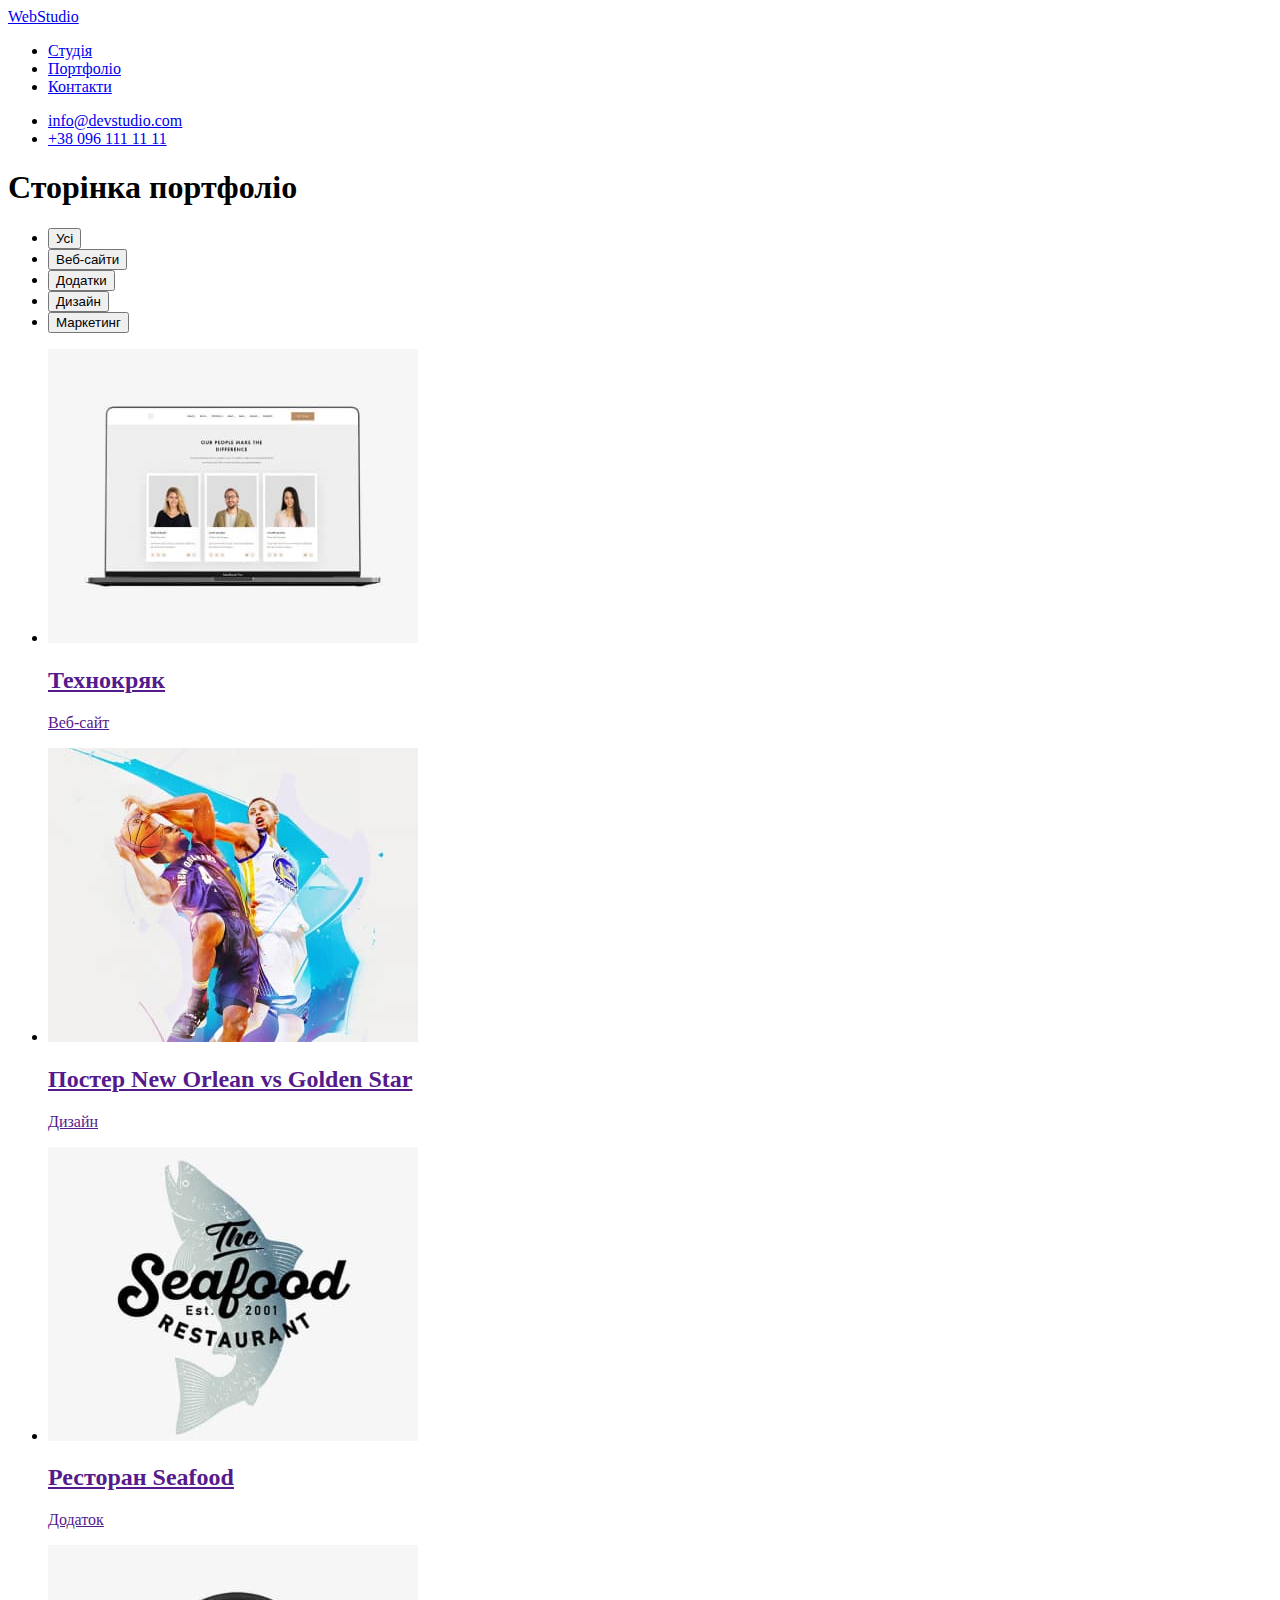
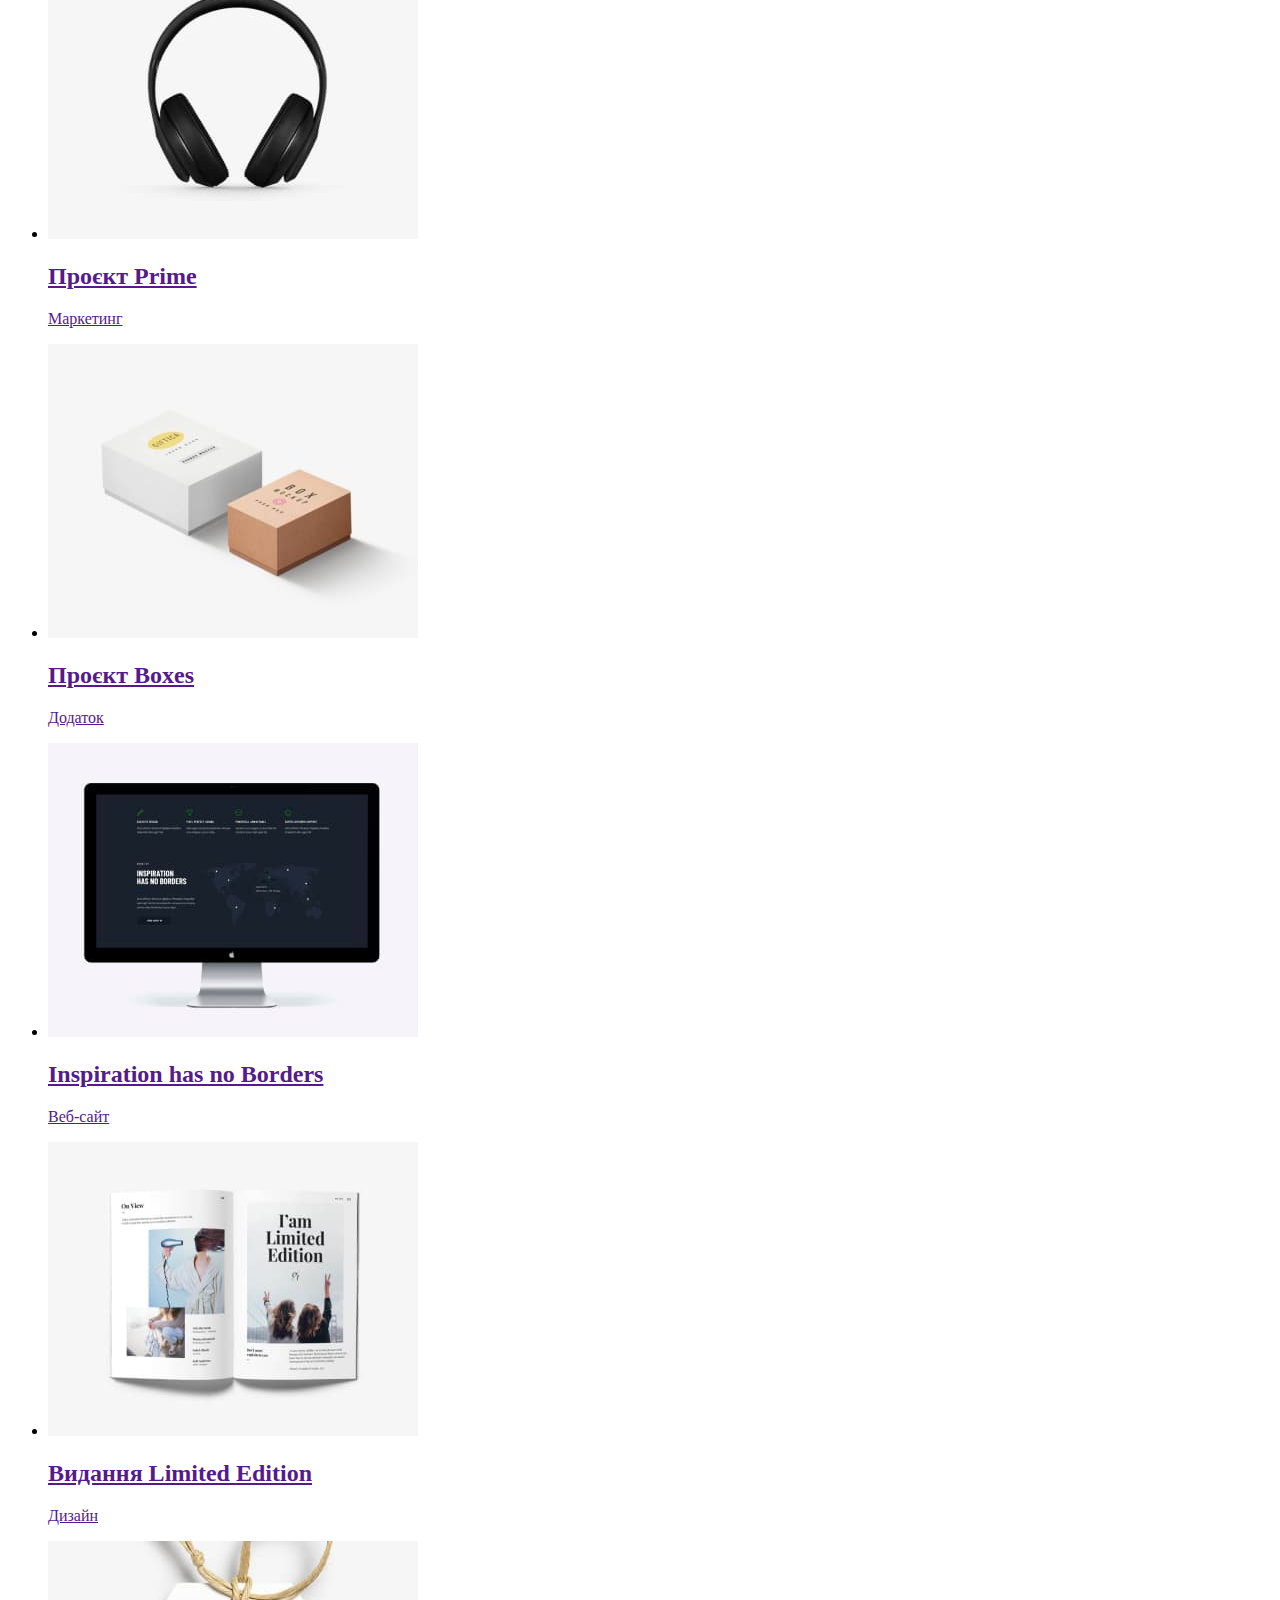
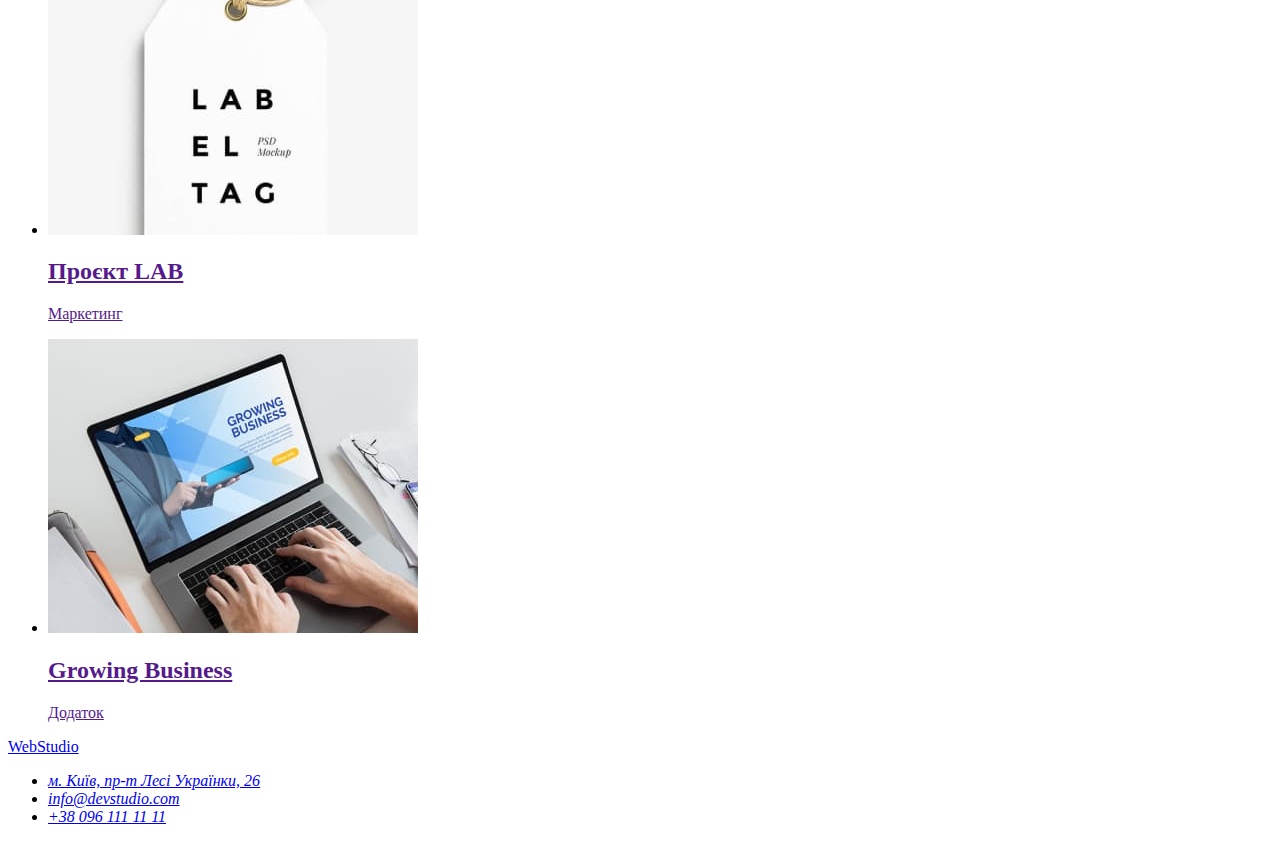
==== portfolio.html @ 914b1bed "Завершує розмітку portfolio.html, але без прив'язки" ====
<!DOCTYPE html>
<html lang="uk">
  <head>
    <meta charset="UTF-8" />
    <meta http-equiv="X-UA-Compatible" content="IE=edge" />
    <meta name="viewport" content="width=device-width, initial-scale=1.0" />
    <title>Портфоліо</title>
  </head>
  <body>
    <!-- Шапка сайта -->
    <header>
      <!-- Навігація -->
      <nav>
        <a lang="en" href="./index.html">WebStudio</a>
        <ul>
          <li><a href="./index.html">Студія</a></li>
          <li><a href="#">Портфоліо</a></li>
          <li><a href="#">Контакти</a></li>
        </ul>
      </nav>
      <!-- Лінки контактів -->
      <ul>
        <li><a href="mailto:info@devstudio.com">info@devstudio.com</a></li>
        <li><a href="tel:+380961111111">+38 096 111 11 11</a></li>
      </ul>
    </header>
    <main>
      <section>
        <!-- Скрити заголовок -->
        <h1>Сторінка портфоліо</h1>
        <!-- Кнопки-фільтри -->
        <ul>
          <li><button type="button">Усі</button></li>
          <li><button type="button">Веб-сайти</button></li>
          <li><button type="button">Додатки</button></li>
          <li><button type="button">Дизайн</button></li>
          <li><button type="button">Маркетинг</button></li>
        </ul>
        <!-- Ассортимент з фильтрів -->
        <ul>
          <li>
            <a href="">
              <img
                src="./images/techkryak.jpg"
                alt="картинка з макетом вебсайту"
                width="370"
              />
              <h2>Технокряк</h2>
              <p>Веб-сайт</p>
            </a>
          </li>
          <li>
            <a href="">
              <img
                src="./images/poster.jpg"
                alt="постер з баскетболістами"
                width="370"
              />
              <h2>Постер New Orlean vs Golden Star</h2>
              <p>Дизайн</p>
            </a>
          </li>
          <li>
            <a href="">
              <img
                src="./images/logo-of-restoran.jpg"
                alt="логотип ресторану"
                width="370"
              />
              <h2>Ресторан Seafood</h2>
              <p>Додаток</p>
            </a>
          </li>
          <li>
            <a href="">
              <img src="./images/headphones.jpg" alt="навушники" width="370" />
              <h2>Проєкт Prime</h2>
              <p>Маркетинг</p>
            </a>
          </li>
          <li>
            <a href="">
              <img
                src="./images/boxes.jpg"
                alt="дві коробки. одна біла, інша коричнева"
                width="370"
              />
              <h2>Проєкт Boxes</h2>
              <p>Додаток</p>
            </a>
          </li>
          <li>
            <a href="">
              <img
                src="./images/pc-maket.jpg"
                alt="макет вебсайту на комп'ютері"
                width="370"
              />
              <h2>Inspiration has no Borders</h2>
              <p>Веб-сайт</p>
            </a>
          </li>
          <li>
            <a href="">
              <img
                src="./images/limited-edition.jpg"
                alt="журнал з обмеженним теражем"
                width="370"
              />
              <h2>Видання Limited Edition</h2>
              <p>Дизайн</p>
            </a>
          </li>
          <li>
            <a href="">
              <img
                src="./images/label.jpg"
                alt="бірка з назвою проєкту"
                width="370"
              />
              <h2>Проєкт LAB</h2>
              <p>Маркетинг</p>
            </a>
          </li>
          <li>
            <a href="">
              <img
                src="./images/web-maket-on-the-laptop.jpg"
                alt="макет додатку в ноутбуці"
                width="370"
              />
              <h2>Growing Business</h2>
              <p>Додаток</p>
            </a>
          </li>
        </ul>
      </section>
    </main>
    <footer>
      <!-- Подвал -->
      <a lang="en" href="./index.html">WebStudio</a>
      <address>
        <ul>
          <li>
            <a
              href="https://goo.gl/maps/CPtrU1FHBa2aNyZL9"
              target="_blank"
              rel="noopener noreferrer nofollow"
              >м. Київ, пр-т Лесі Українки, 26</a
            >
          </li>
          <li>
            <a
              href="mailto:info@devstudio.com"
              target="_blank"
              rel="noopener noreferrer nofollow"
              >info@devstudio.com</a
            >
          </li>
          <li>
            <a
              href="tel:+380961111111"
              target="_blank"
              rel="noopener noreferrer nofollow"
              >+38 096 111 11 11</a
            >
          </li>
        </ul>
      </address>
    </footer>
  </body>
</html>
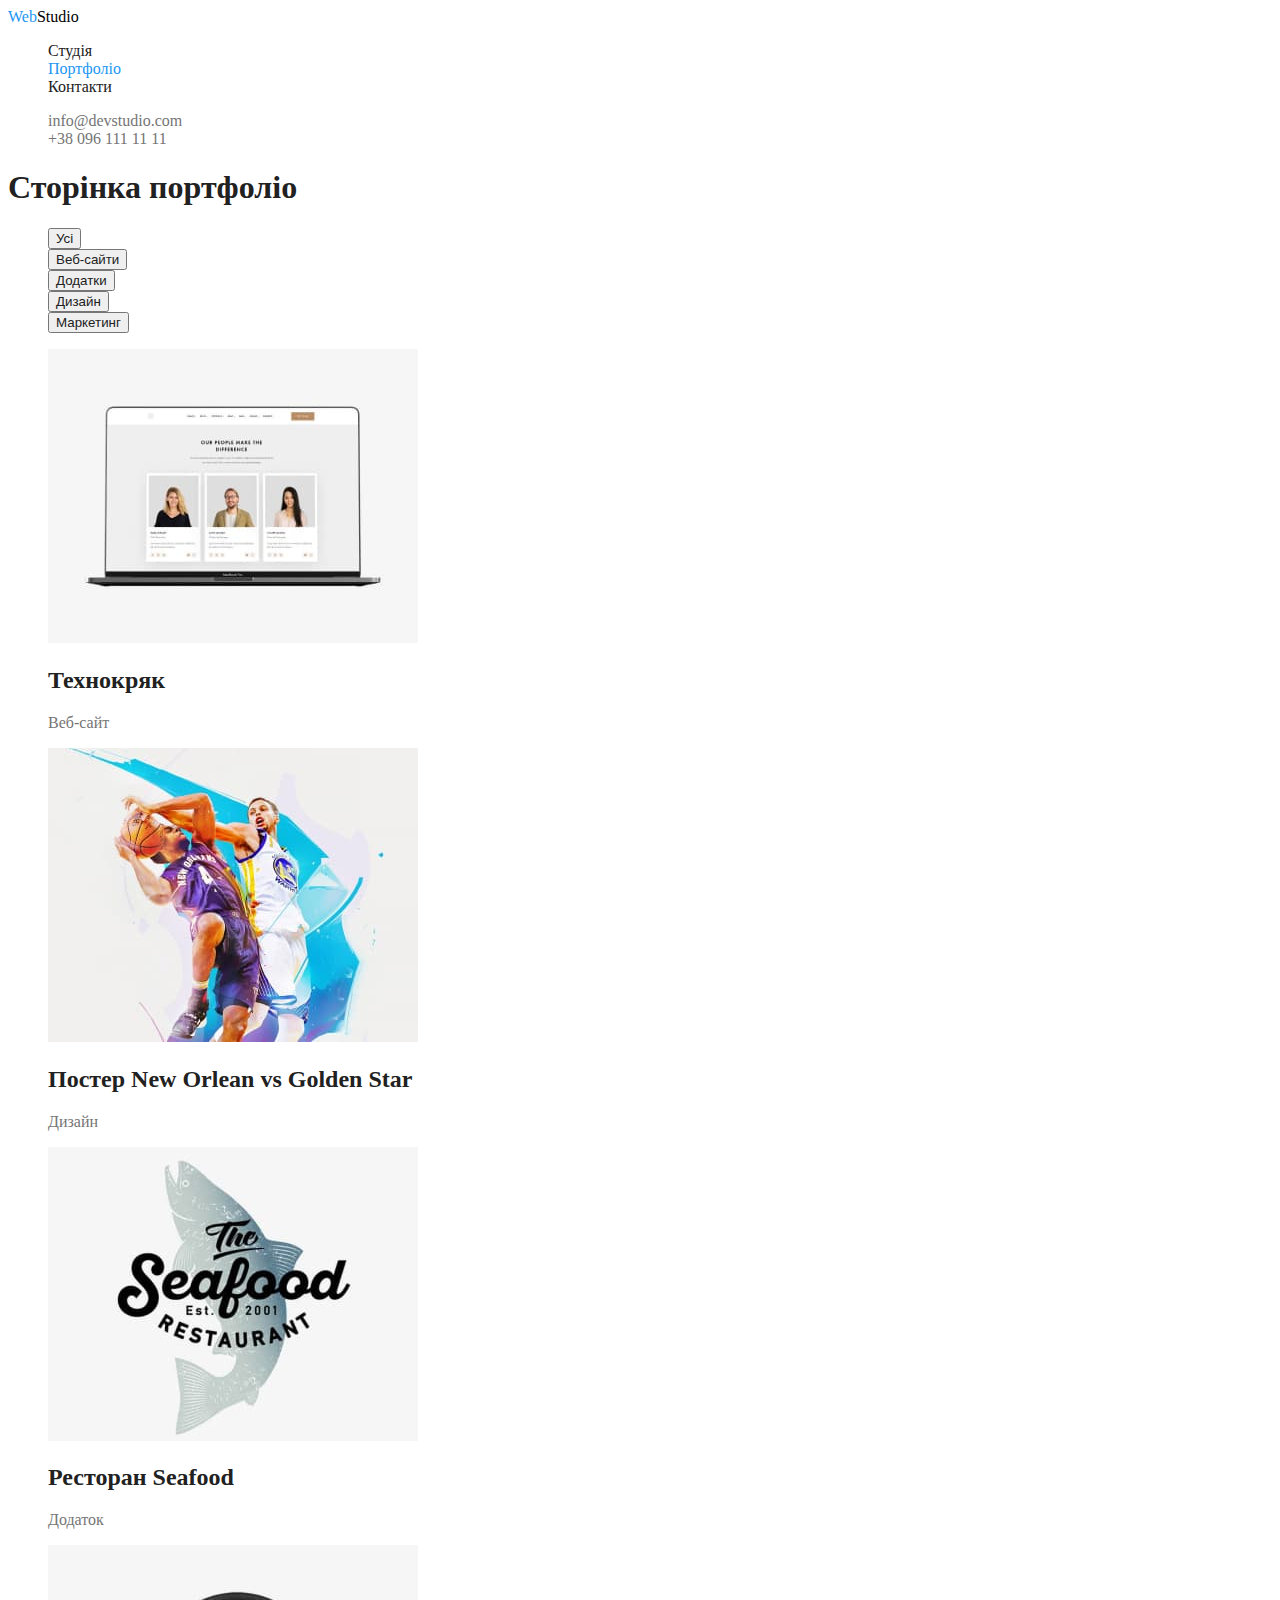
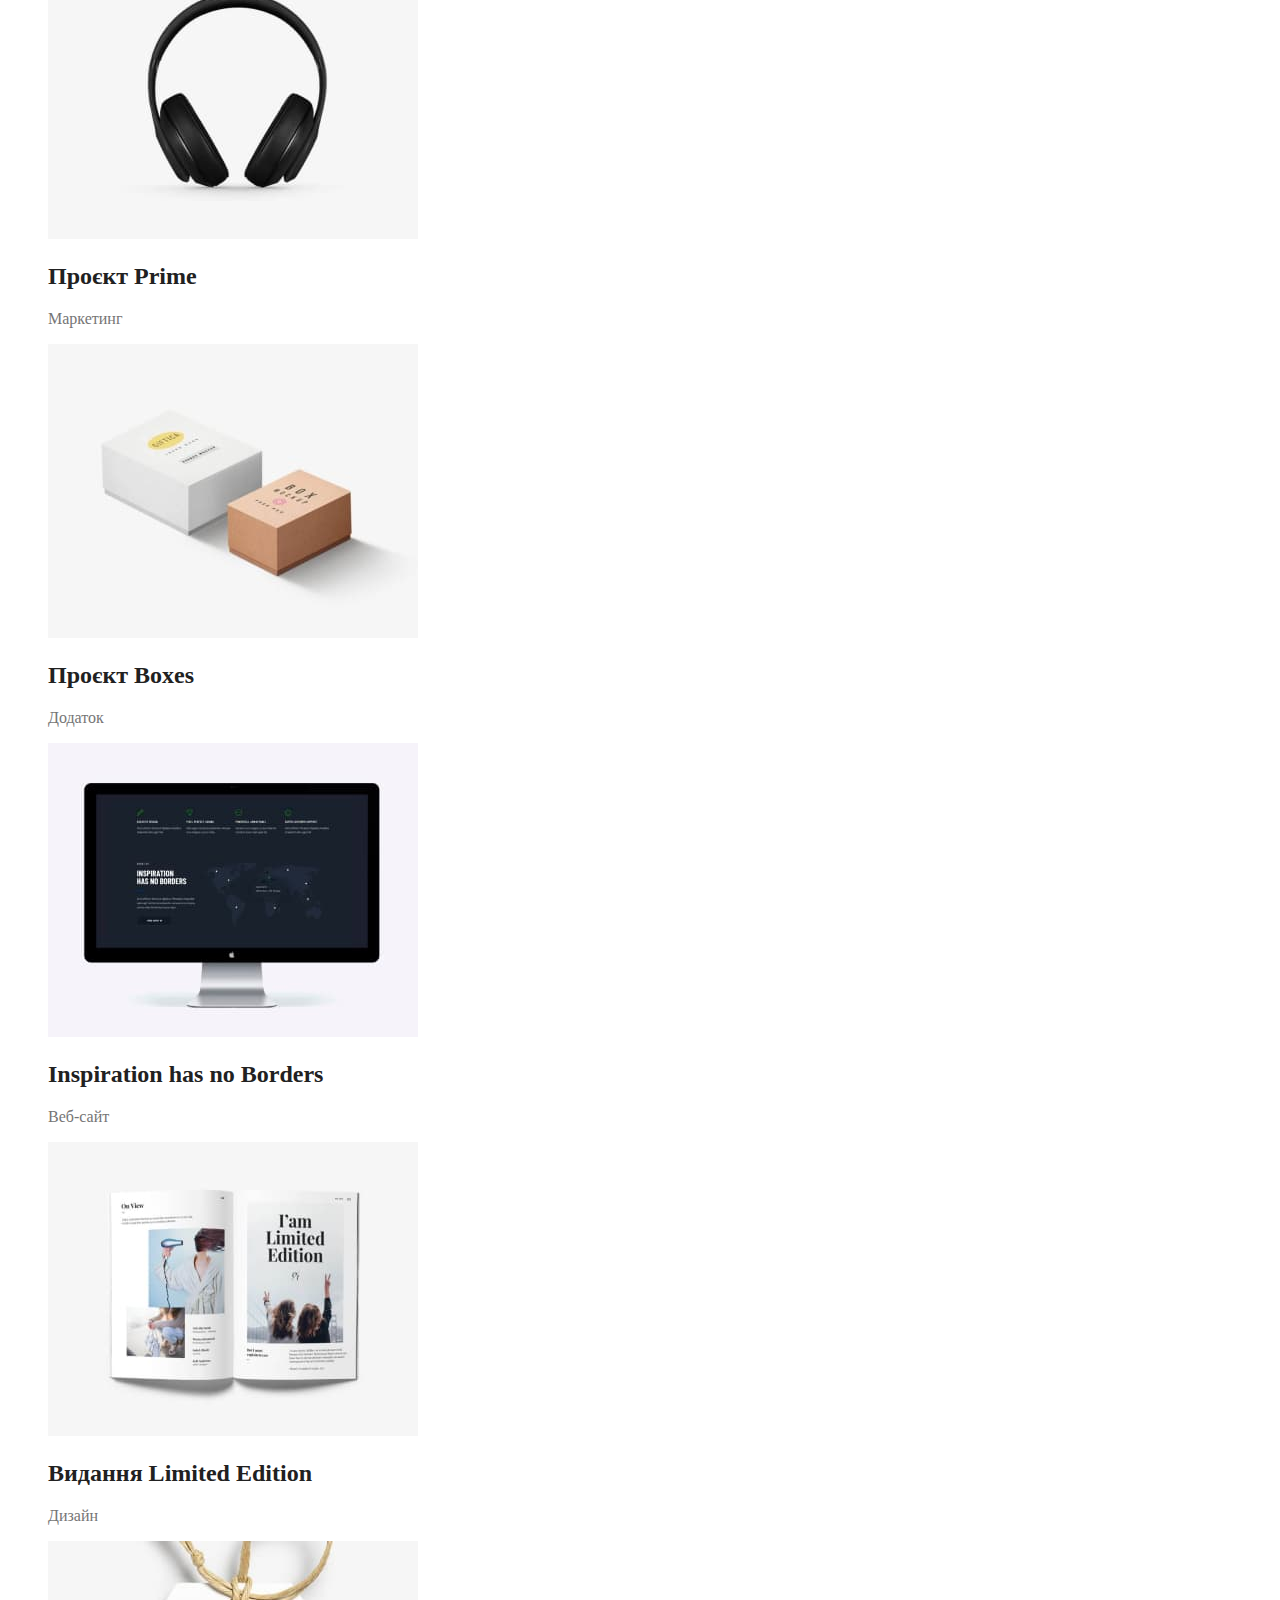
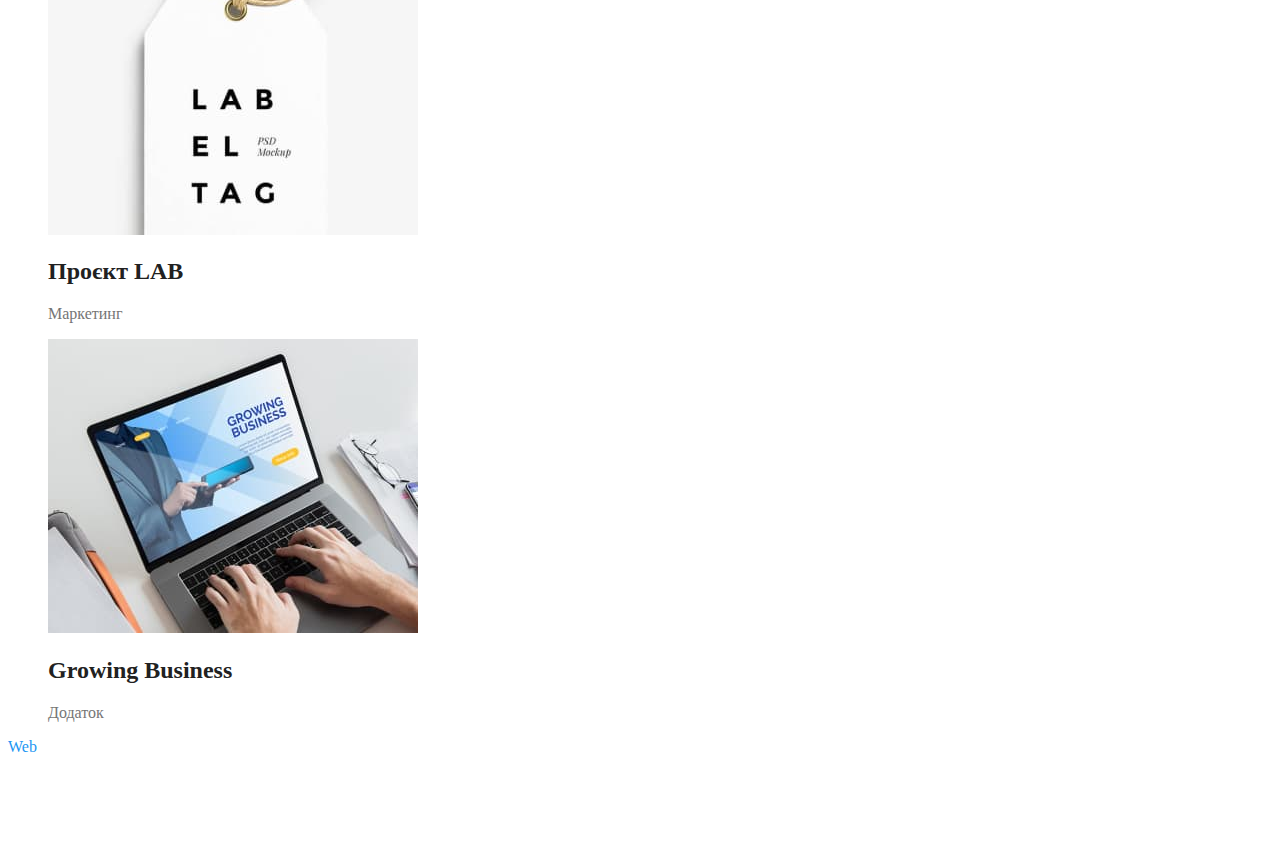
==== commit f6141a30: "Задає стилі для парфоліо" ====
--- a/portfolio.html
+++ b/portfolio.html
@@ -5,144 +5,165 @@
     <meta http-equiv="X-UA-Compatible" content="IE=edge" />
     <meta name="viewport" content="width=device-width, initial-scale=1.0" />
     <title>Портфоліо</title>
+    <link rel="stylesheet" href="./css/styles.css" />
   </head>
   <body>
     <!-- Шапка сайта -->
-    <header>
+    <header class="page-header">
       <!-- Навігація -->
       <nav>
-        <a lang="en" href="./index.html">WebStudio</a>
-        <ul>
-          <li><a href="./index.html">Студія</a></li>
-          <li><a href="#">Портфоліо</a></li>
-          <li><a href="#">Контакти</a></li>
+        <a lang="en" href="./index.html" class="logo link-hidden"
+          >Web<span class="logo-header">Studio</span></a
+        >
+        <ul class="site-nav list-hidden">
+          <li>
+            <a href="./index.html" class="link link-hidden">Студія</a>
+          </li>
+          <li>
+            <a href="./portfolio.html" class="link link-hidden current"
+              >Портфоліо</a
+            >
+          </li>
+          <li><a href="#" class="link link-hidden">Контакти</a></li>
         </ul>
       </nav>
       <!-- Лінки контактів -->
-      <ul>
-        <li><a href="mailto:info@devstudio.com">info@devstudio.com</a></li>
-        <li><a href="tel:+380961111111">+38 096 111 11 11</a></li>
+      <ul class="links-contact list-hidden">
+        <li>
+          <a href="mailto:info@devstudio.com" class="contact link-hidden"
+            >info@devstudio.com</a
+          >
+        </li>
+        <li>
+          <a href="tel:+380961111111" class="contact link-hidden"
+            >+38 096 111 11 11</a
+          >
+        </li>
       </ul>
     </header>
     <main>
       <section>
         <!-- Скрити заголовок -->
-        <h1>Сторінка портфоліо</h1>
+        <h1 class="subtitle subject-hidden">Сторінка портфоліо</h1>
         <!-- Кнопки-фільтри -->
-        <ul>
-          <li><button type="button">Усі</button></li>
-          <li><button type="button">Веб-сайти</button></li>
-          <li><button type="button">Додатки</button></li>
-          <li><button type="button">Дизайн</button></li>
-          <li><button type="button">Маркетинг</button></li>
+        <ul class="list-hidden">
+          <li><button type="button" class="button">Усі</button></li>
+          <li><button type="button" class="button">Веб-сайти</button></li>
+          <li><button type="button" class="button">Додатки</button></li>
+          <li><button type="button" class="button">Дизайн</button></li>
+          <li><button type="button" class="button">Маркетинг</button></li>
         </ul>
         <!-- Ассортимент з фильтрів -->
-        <ul>
+        <ul class="list-hidden filter">
           <li>
-            <a href="">
+            <a href="" class="link-hidden">
               <img
                 src="./images/techkryak.jpg"
                 alt="картинка з макетом вебсайту"
                 width="370"
               />
-              <h2>Технокряк</h2>
-              <p>Веб-сайт</p>
+              <h2 class="caption">Технокряк</h2>
+              <p class="list-text">Веб-сайт</p>
             </a>
           </li>
           <li>
-            <a href="">
+            <a href="" class="link-hidden">
               <img
                 src="./images/poster.jpg"
                 alt="постер з баскетболістами"
                 width="370"
               />
-              <h2>Постер New Orlean vs Golden Star</h2>
-              <p>Дизайн</p>
+              <h2 class="caption">Постер New Orlean vs Golden Star</h2>
+              <p class="list-text">Дизайн</p>
             </a>
           </li>
           <li>
-            <a href="">
+            <a href="" class="link-hidden">
               <img
                 src="./images/logo-of-restoran.jpg"
                 alt="логотип ресторану"
                 width="370"
               />
-              <h2>Ресторан Seafood</h2>
-              <p>Додаток</p>
+              <h2 class="caption">Ресторан Seafood</h2>
+              <p class="list-text">Додаток</p>
             </a>
           </li>
           <li>
-            <a href="">
+            <a href="" class="link-hidden">
               <img src="./images/headphones.jpg" alt="навушники" width="370" />
-              <h2>Проєкт Prime</h2>
-              <p>Маркетинг</p>
+              <h2 class="caption">Проєкт Prime</h2>
+              <p class="list-text">Маркетинг</p>
             </a>
           </li>
           <li>
-            <a href="">
+            <a href="" class="link-hidden">
               <img
                 src="./images/boxes.jpg"
                 alt="дві коробки. одна біла, інша коричнева"
                 width="370"
               />
-              <h2>Проєкт Boxes</h2>
-              <p>Додаток</p>
+              <h2 class="caption">Проєкт Boxes</h2>
+              <p class="list-text">Додаток</p>
             </a>
           </li>
           <li>
-            <a href="">
+            <a href="" class="link-hidden">
               <img
                 src="./images/pc-maket.jpg"
                 alt="макет вебсайту на комп'ютері"
                 width="370"
               />
-              <h2>Inspiration has no Borders</h2>
-              <p>Веб-сайт</p>
+              <h2 class="caption">Inspiration has no Borders</h2>
+              <p class="list-text">Веб-сайт</p>
             </a>
           </li>
           <li>
-            <a href="">
+            <a href="" class="link-hidden">
               <img
                 src="./images/limited-edition.jpg"
                 alt="журнал з обмеженним теражем"
                 width="370"
               />
-              <h2>Видання Limited Edition</h2>
-              <p>Дизайн</p>
+              <h2 class="caption">Видання Limited Edition</h2>
+              <p class="list-text">Дизайн</p>
             </a>
           </li>
           <li>
-            <a href="">
+            <a href="" class="link-hidden">
               <img
                 src="./images/label.jpg"
                 alt="бірка з назвою проєкту"
                 width="370"
               />
-              <h2>Проєкт LAB</h2>
-              <p>Маркетинг</p>
+              <h2 class="caption">Проєкт LAB</h2>
+              <p class="list-text">Маркетинг</p>
             </a>
           </li>
           <li>
-            <a href="">
+            <a href="" class="link-hidden">
               <img
                 src="./images/web-maket-on-the-laptop.jpg"
                 alt="макет додатку в ноутбуці"
                 width="370"
               />
-              <h2>Growing Business</h2>
-              <p>Додаток</p>
+              <h2 class="caption">Growing Business</h2>
+              <p class="list-text">Додаток</p>
             </a>
           </li>
         </ul>
       </section>
     </main>
     <footer>
-      <!-- Подвал -->
-      <a lang="en" href="./index.html">WebStudio</a>
-      <address>
-        <ul>
+      <!-- Подвал, лого -->
+      <a lang="en" href="./index.html" class="logo"
+        >Web<span class="logo-footer">Studio</span></a
+      >
+      <!-- Адреса -->
+      <address class="address">
+        <ul class="address-links list-hidden">
           <li>
             <a
+              class="link-hidden address-place"
               href="https://goo.gl/maps/CPtrU1FHBa2aNyZL9"
               target="_blank"
               rel="noopener noreferrer nofollow"
@@ -151,6 +172,7 @@
           </li>
           <li>
             <a
+              class="contact link-hidden"
               href="mailto:info@devstudio.com"
               target="_blank"
               rel="noopener noreferrer nofollow"
@@ -159,6 +181,7 @@
           </li>
           <li>
             <a
+              class="contact link-hidden"
               href="tel:+380961111111"
               target="_blank"
               rel="noopener noreferrer nofollow"
--- a/css/styles.css
+++ b/css/styles.css
@@ -0,0 +1,158 @@
+/* font */
+
+/* основний колір тексту - це не заголовки!!! #757575 */
+
+/* колір другорядного тексту #212121 */
+
+/* акцент колір #2196F3 */
+
+/* кнопка СИНІЙ ГЕРОЙ #2196F3 та кнопка фільтр портфоліо(сірий) #F5F4FA*/
+
+/*чорний текст для лого STUDIO в хедері #000000 */
+
+/* білий текст #FFFFFF*/
+
+:root {
+  --primary-text-color: #757575;
+  --title-text-color: #212121;
+  --accent-color: #2196f3;
+  --primary-bgr-color: #ffffff;
+  --primary-button-bgr-color: #f5f4fa;
+}
+
+body {
+  color: var(--primary-text-color);
+  background-color: var(--primary-bgr-color);
+}
+
+/* видаляє крапки */
+.list-hidden {
+  list-style: none;
+}
+/* видаляє підкреслення під силками */
+.link-hidden {
+  text-decoration-line: none;
+}
+
+.subject-hidden {
+  /* НЕЗАКІНЧЕНО треба прибрати заголовок */
+}
+
+/* FON */
+
+/* основний колір фону (білий) #ffffff*/
+
+/* другорядний колір фону (СІРИЙ) #F5F4FA*/
+
+/* Герой частина та футер фон (асфальт) #2F303A */
+
+/* LOGO */
+
+.logo {
+  color: var(--accent-color);
+  text-decoration-line: none;
+}
+
+.logo-header {
+  color: #000000;
+}
+
+.logo-footer {
+  color: #ffffff;
+}
+
+/* SITE NAV */
+
+.site-nav .link {
+  color: var(--title-text-color);
+}
+
+.site-nav .link:hover,
+.site-nav .link:focus {
+  color: var(--accent-color);
+}
+
+.site-nav .link.current {
+  color: var(--accent-color);
+}
+
+.contact {
+  color: var(--primary-text-color);
+}
+
+.contact:hover,
+.contact:focus {
+  color: var(--accent-color);
+}
+
+/* Hero */
+
+.title {
+  color: #ffffff;
+  text-transform: uppercase;
+}
+
+.title-button {
+  color: #ffffff;
+  background-color: var(--accent-color);
+}
+
+/* Section-заголовки: "Наші особливості, Чим ми займаємось, Наша команда*/
+
+.subtitle {
+  color: var(--title-text-color);
+}
+
+/* Подзаголовки 2 и 4 секції */
+
+.list-hidden .caption {
+  color: var(--title-text-color);
+}
+
+.worker-list .caption {
+  color: var(--title-text-color);
+}
+
+/* Section продублювати класи заголовків с указанием предка, щоб задавати величину шрифта і тд, як я зробив нижче в футері*/
+
+/* footer */
+
+.address-links .address-place {
+  color: #ffffff;
+}
+
+.address-place:hover,
+.address-place:focus {
+  color: var(--accent-color);
+}
+
+.address-links .contact {
+  color: rgba(255, 255, 255, 0.6);
+}
+
+.contact:hover,
+.contact:focus {
+  color: var(--accent-color);
+}
+
+/* Button для порфолио, нужно подключить силкі?*/
+
+.button {
+  color: var(--title-text-color);
+  background-repeat: var(--primary-button-bgr-color);
+}
+
+.button:hover,
+.button:focus {
+  color: var(--primary-bgr-color);
+  background-color: var(--accent-color);
+}
+
+/* section portfolio */
+/* задати значення ширини висоти залоговку в партофлио */
+.filter .caption {
+}
+/* абзац портфоліо */
+.list-text {
+  color: var(--primary-text-color);
+}
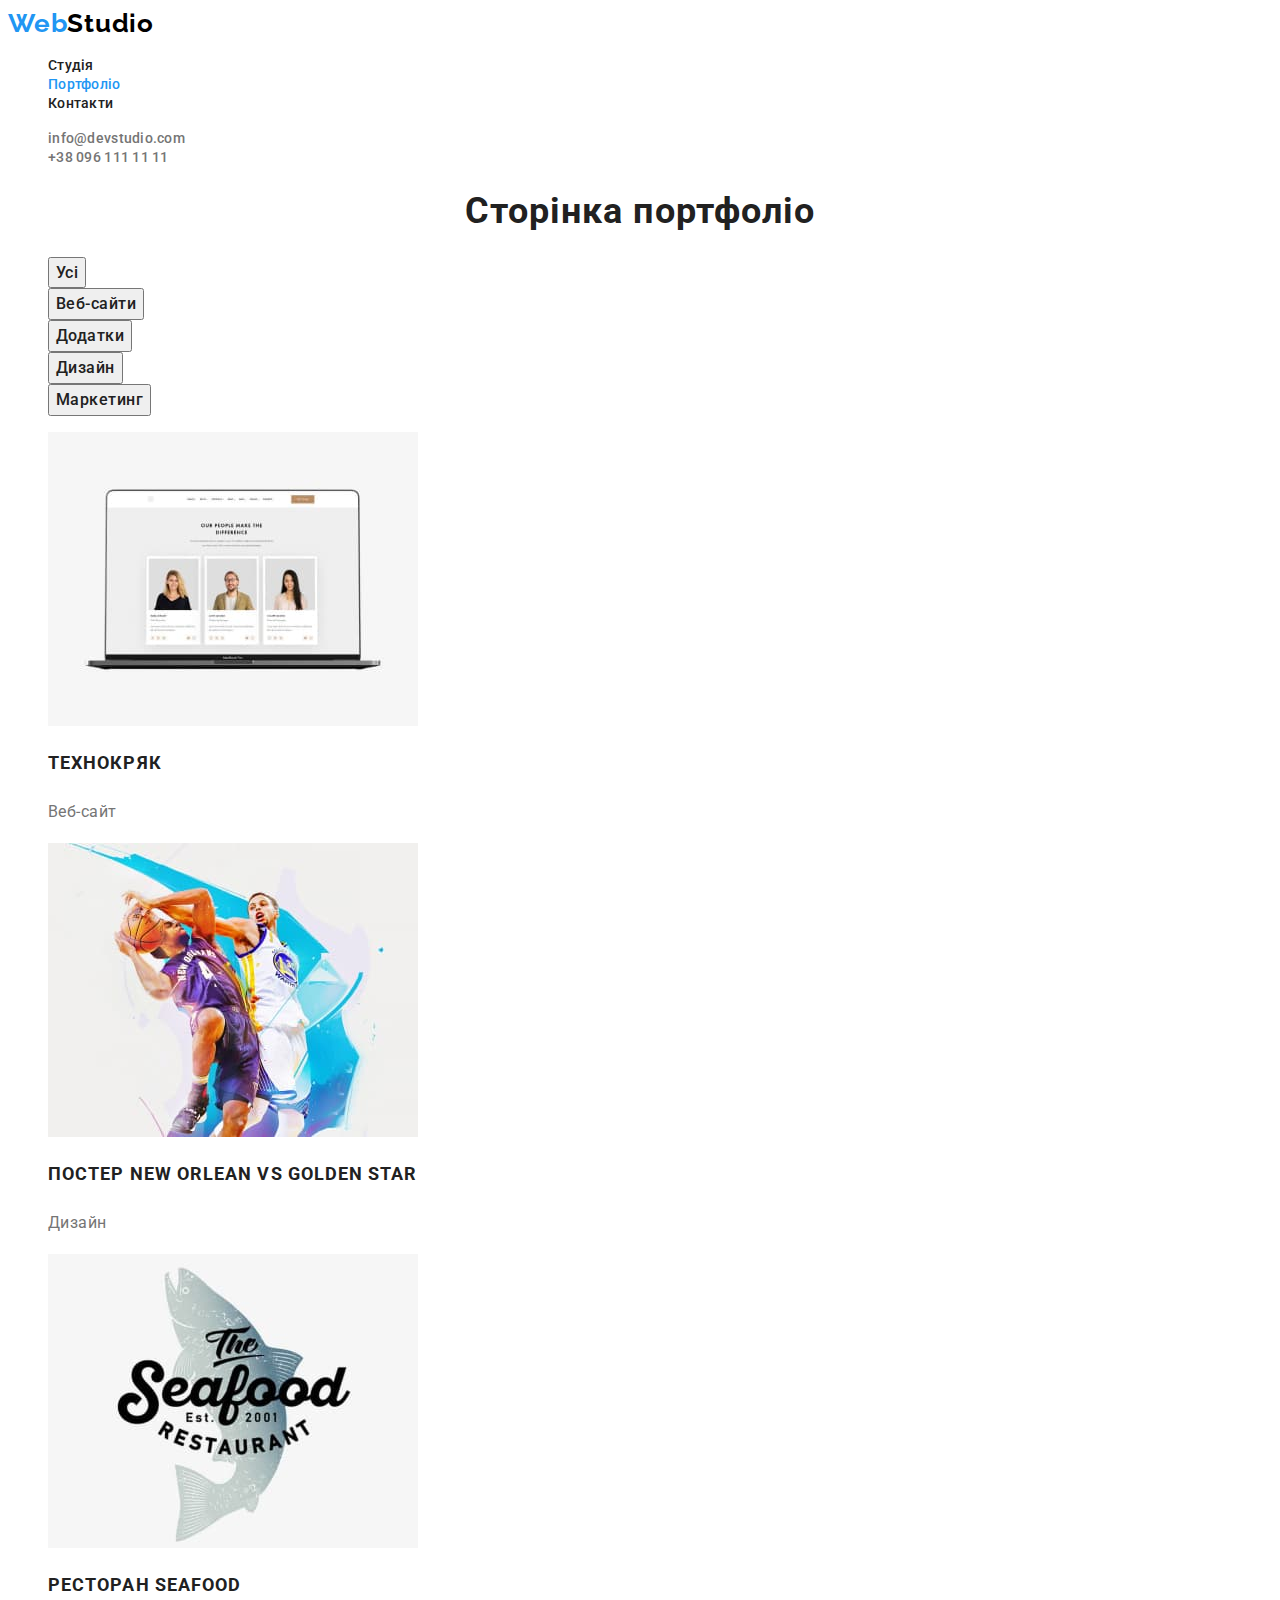
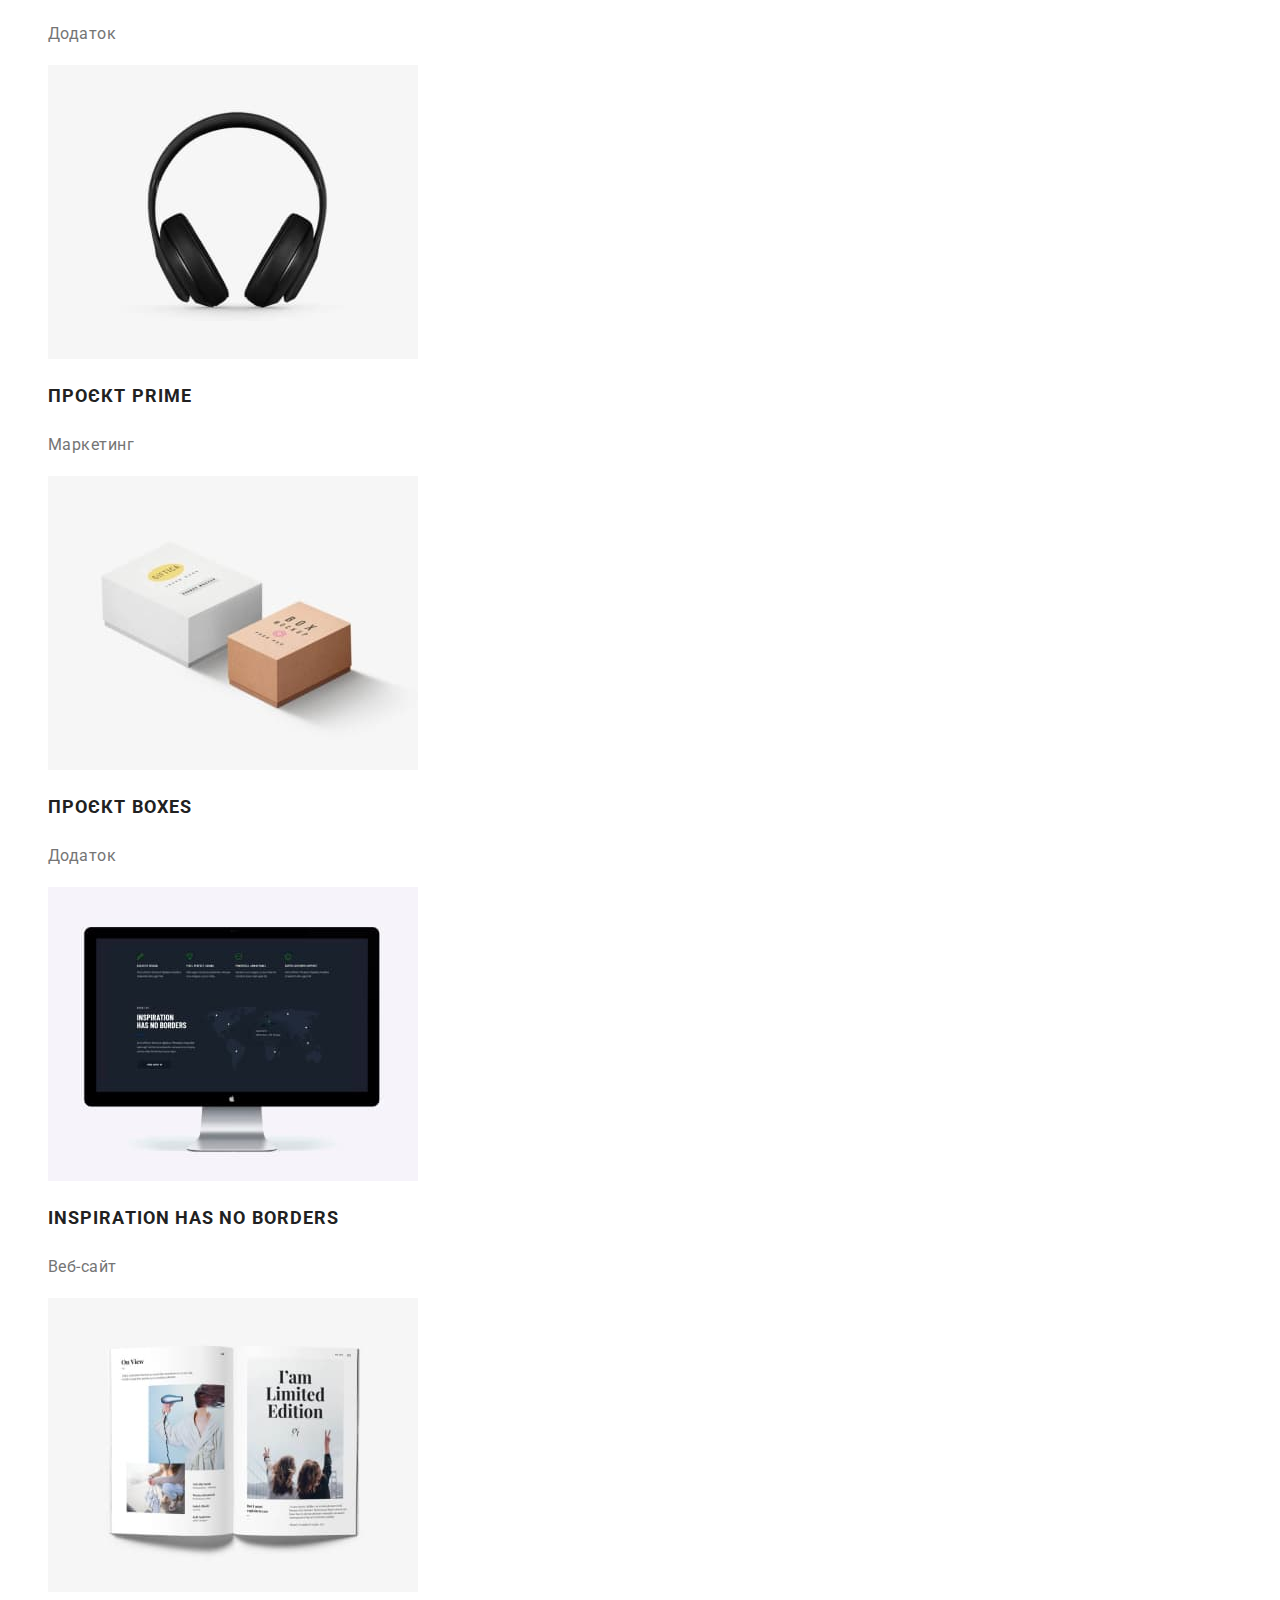
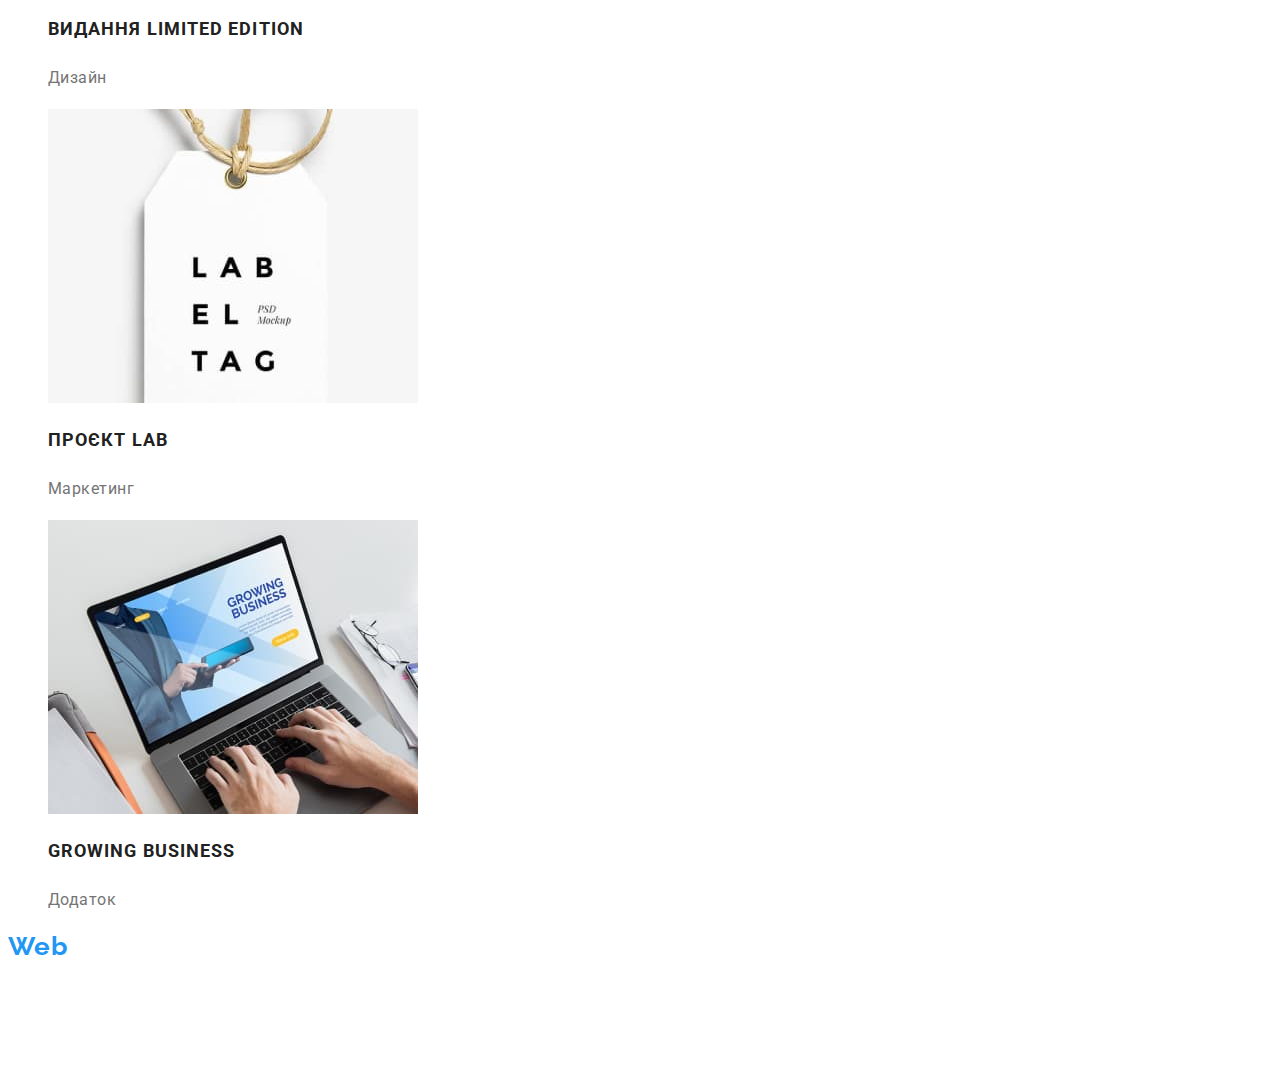
==== commit d178dbb7: "Редагує шрифти на двох сторінках" ====
--- a/portfolio.html
+++ b/portfolio.html
@@ -5,6 +5,10 @@
     <meta http-equiv="X-UA-Compatible" content="IE=edge" />
     <meta name="viewport" content="width=device-width, initial-scale=1.0" />
     <title>Портфоліо</title>
+    <link
+      href="https://fonts.googleapis.com/css2?family=Raleway:wght@700&family=Roboto:wght@400;500;700;900&display=swap"
+      rel="stylesheet"
+    />
     <link rel="stylesheet" href="./css/styles.css" />
   </head>
   <body>
--- a/css/styles.css
+++ b/css/styles.css
@@ -23,6 +23,8 @@
 body {
   color: var(--primary-text-color);
   background-color: var(--primary-bgr-color);
+
+  font-family: Roboto, sans-serif;
 }
 
 /* видаляє крапки */
@@ -51,6 +53,11 @@
 .logo {
   color: var(--accent-color);
   text-decoration-line: none;
+  font-family: Raleway, sans-serif;
+  font-weight: 700;
+  font-size: 26px;
+  line-height: 1.2;
+  letter-spacing: 0.03em;
 }
 
 .logo-header {
@@ -65,6 +72,10 @@
 
 .site-nav .link {
   color: var(--title-text-color);
+  font-weight: 500;
+  font-size: 14px;
+  line-height: 1.14;
+  letter-spacing: 0.02em;
 }
 
 .site-nav .link:hover,
@@ -78,6 +89,11 @@
 
 .contact {
   color: var(--primary-text-color);
+
+  font-weight: 500;
+  font-size: 14px;
+  line-height: 1.14;
+  letter-spacing: 0.02em;
 }
 
 .contact:hover,
@@ -90,27 +106,70 @@
 .title {
   color: #ffffff;
   text-transform: uppercase;
+  font-weight: 900;
+  font-size: 44px;
+  line-height: 1.36;
+  text-align: center;
+  letter-spacing: 0.06em;
 }
 
 .title-button {
   color: #ffffff;
   background-color: var(--accent-color);
+  font-family: inherit;
+  font-weight: 700;
+  font-size: 16px;
+  line-height: 1.88;
+  display: flex;
+  align-items: center;
+  text-align: center;
+  letter-spacing: 0.06em;
 }
 
 /* Section-заголовки: "Наші особливості, Чим ми займаємось, Наша команда*/
 
 .subtitle {
   color: var(--title-text-color);
+  font-weight: 700;
+  font-size: 36px;
+  line-height: 1.17;
+  text-align: center;
+  letter-spacing: 0.03em;
 }
 
 /* Подзаголовки 2 и 4 секції */
 
 .list-hidden .caption {
   color: var(--title-text-color);
+  font-weight: 700;
+  font-size: 14px;
+  line-height: 1.14;
+  letter-spacing: 0.03em;
+  text-transform: uppercase;
+}
+
+.list-hidden .caption-text {
+  font-weight: 400;
+  font-size: 14px;
+  line-height: 1.71;
+  letter-spacing: 0.03em;
 }
 
 .worker-list .caption {
   color: var(--title-text-color);
+  font-weight: 500;
+  font-size: 16px;
+  line-height: 1.19;
+  text-align: center;
+  letter-spacing: 0.03em;
+}
+
+.worker-list .caption-text {
+  font-weight: 400;
+  font-size: 16px;
+  line-height: 1.19;
+  text-align: center;
+  letter-spacing: 0.03em;
 }
 
 /* Section продублювати класи заголовків с указанием предка, щоб задавати величину шрифта і тд, як я зробив нижче в футері*/
@@ -119,6 +178,10 @@
 
 .address-links .address-place {
   color: #ffffff;
+  font-weight: 400;
+  font-size: 14px;
+  line-height: 1.71;
+  letter-spacing: 0.03em;
 }
 
 .address-place:hover,
@@ -128,6 +191,10 @@
 
 .address-links .contact {
   color: rgba(255, 255, 255, 0.6);
+  font-weight: 400;
+  font-size: 14px;
+  line-height: 1.71;
+  letter-spacing: 0.03em;
 }
 
 .contact:hover,
@@ -140,6 +207,12 @@
 .button {
   color: var(--title-text-color);
   background-repeat: var(--primary-button-bgr-color);
+  font-family: inherit;
+  font-weight: 500;
+  font-size: 16px;
+  line-height: 1.62;
+  text-align: center;
+  letter-spacing: 0.03em;
 }
 
 .button:hover,
@@ -151,8 +224,16 @@
 /* section portfolio */
 /* задати значення ширини висоти залоговку в партофлио */
 .filter .caption {
+  font-weight: 700;
+  font-size: 18px;
+  line-height: 2;
+  letter-spacing: 0.06em;
 }
 /* абзац портфоліо */
 .list-text {
   color: var(--primary-text-color);
-}
+  font-weight: 400;
+  font-size: 16px;
+  line-height: 1.88;
+  letter-spacing: 0.03em;
+}
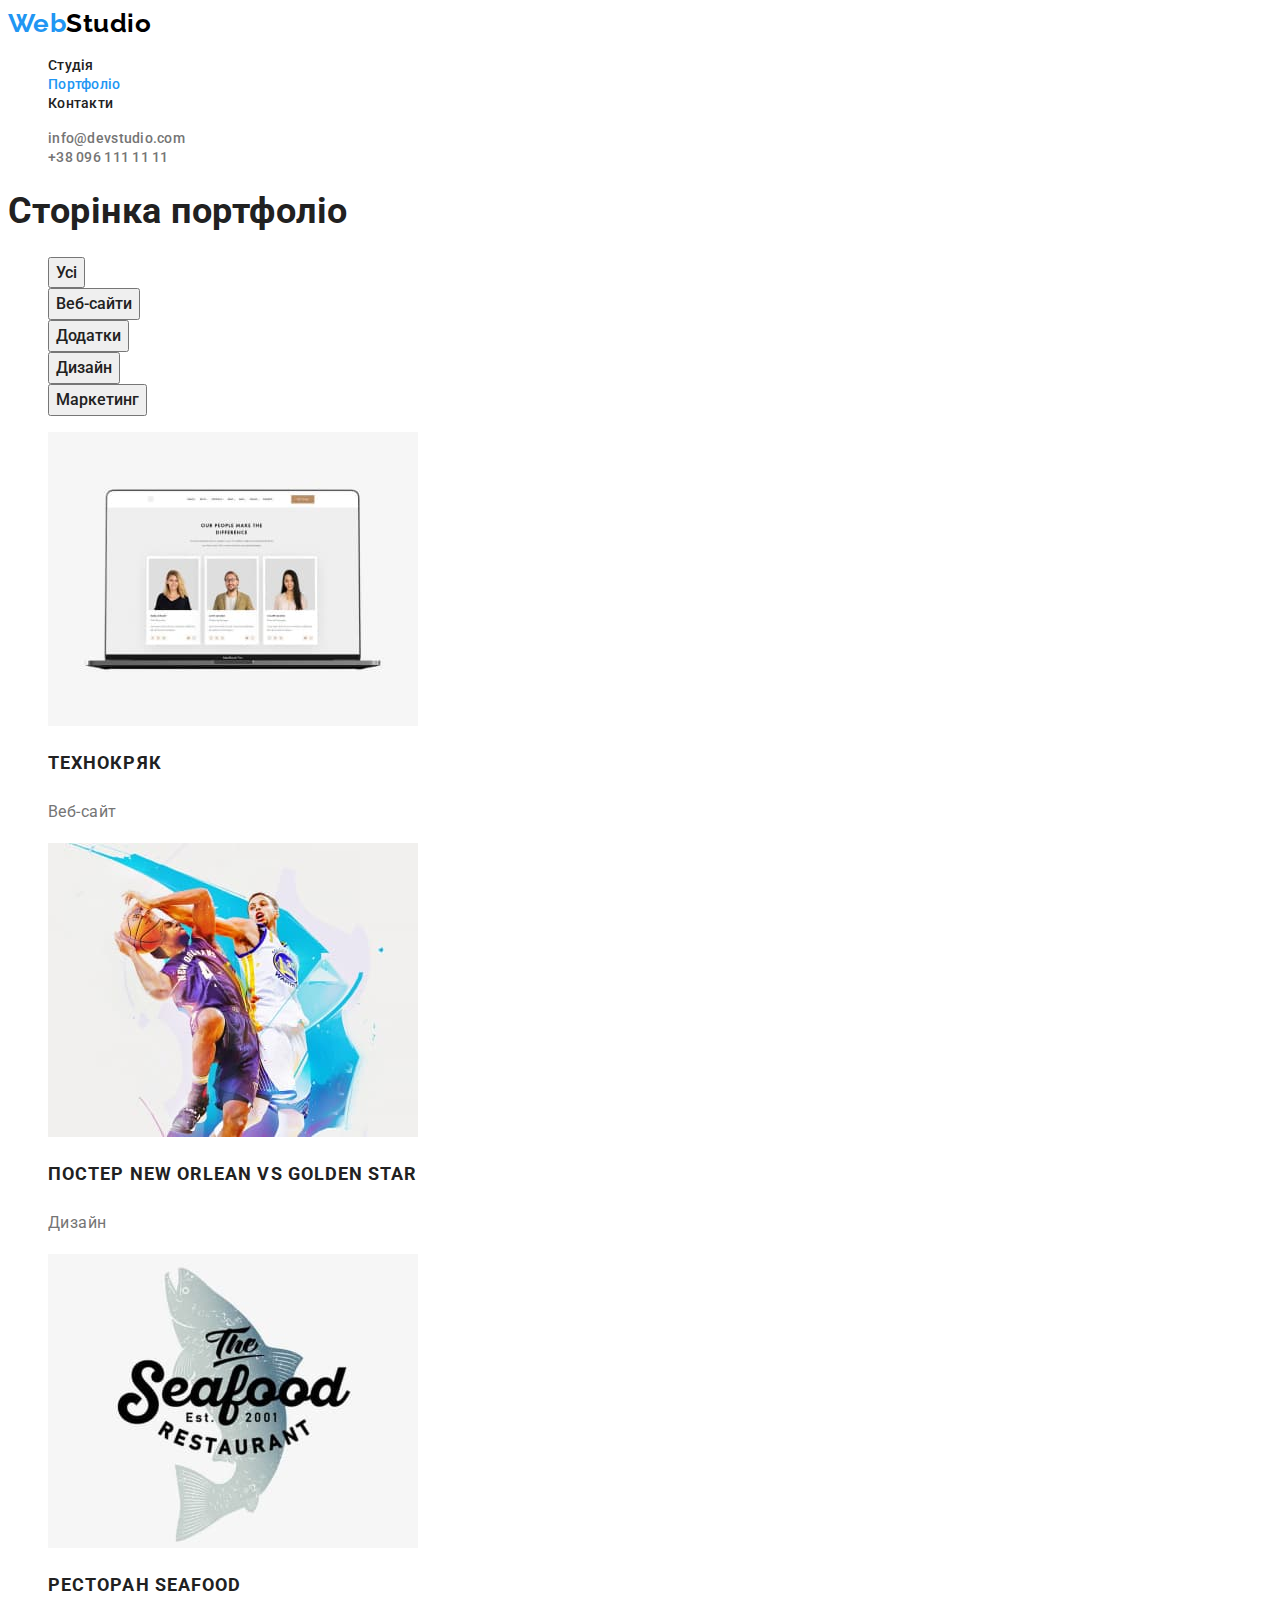
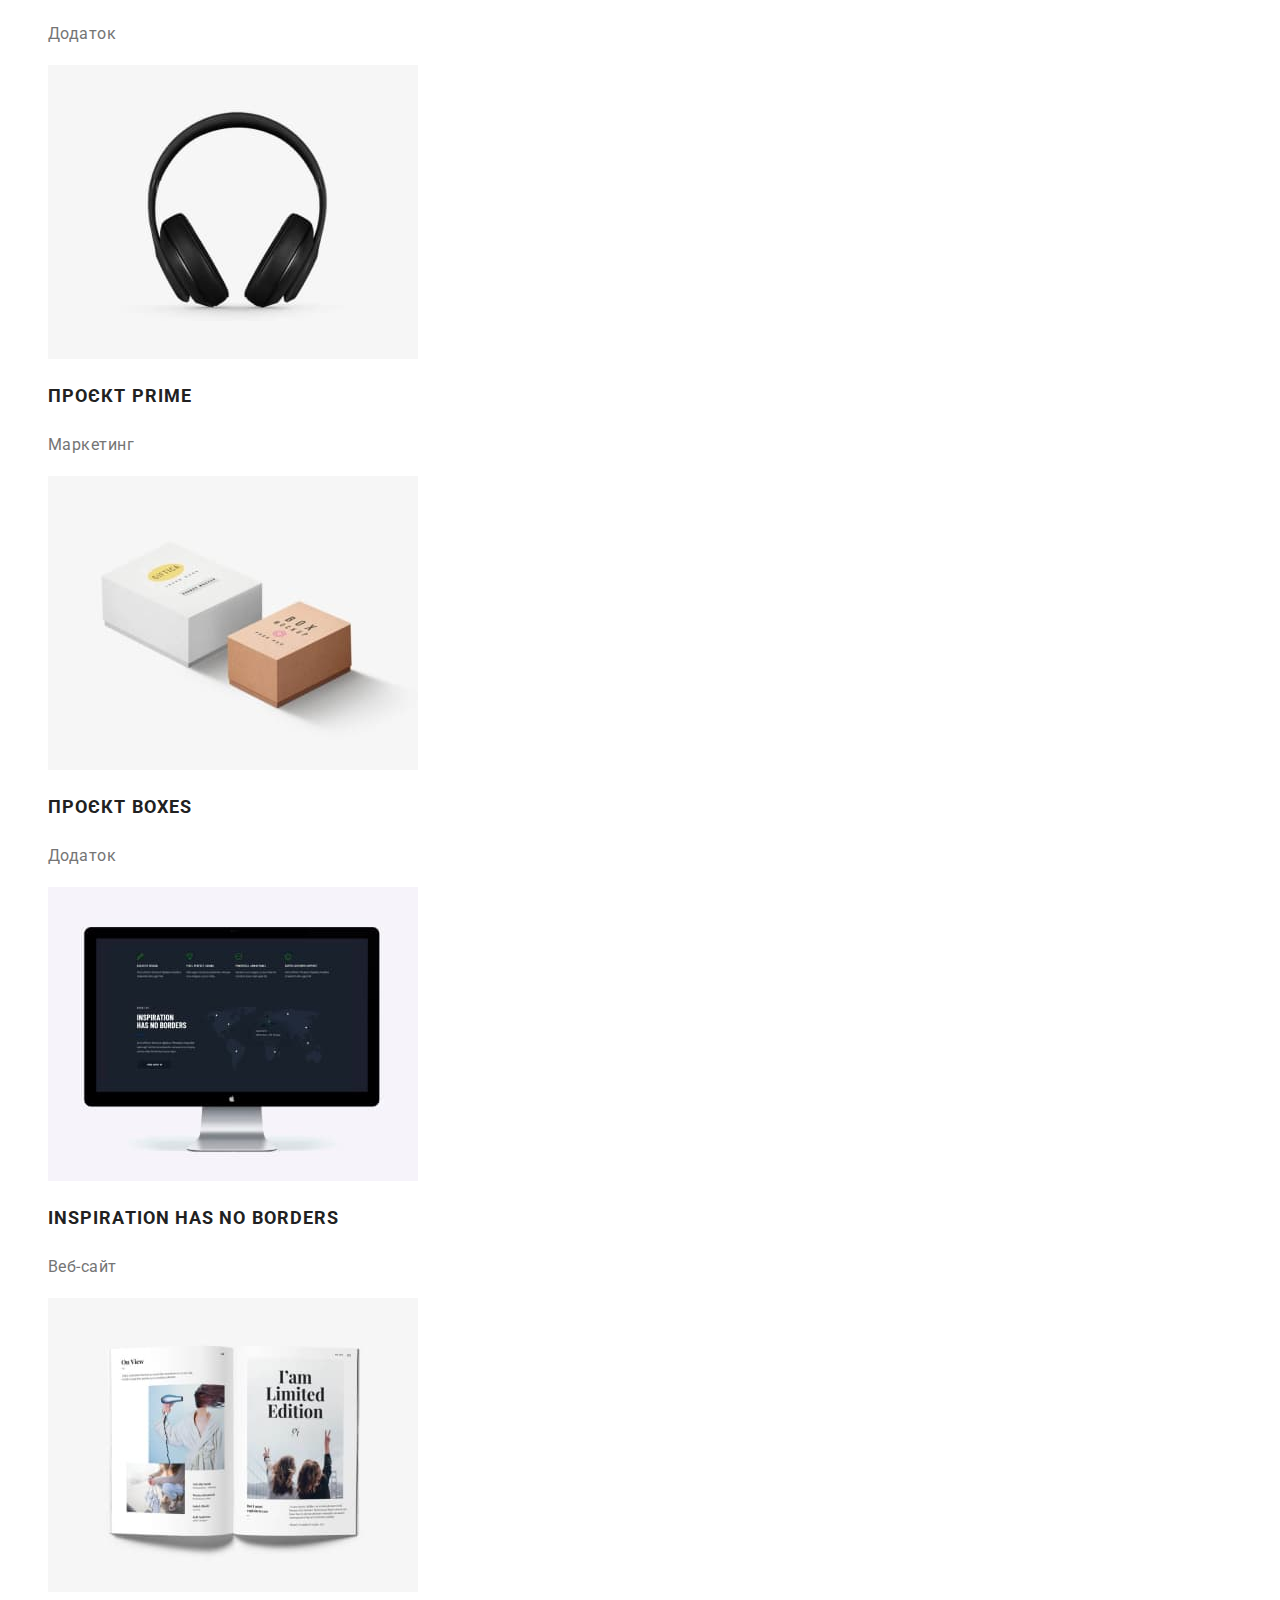
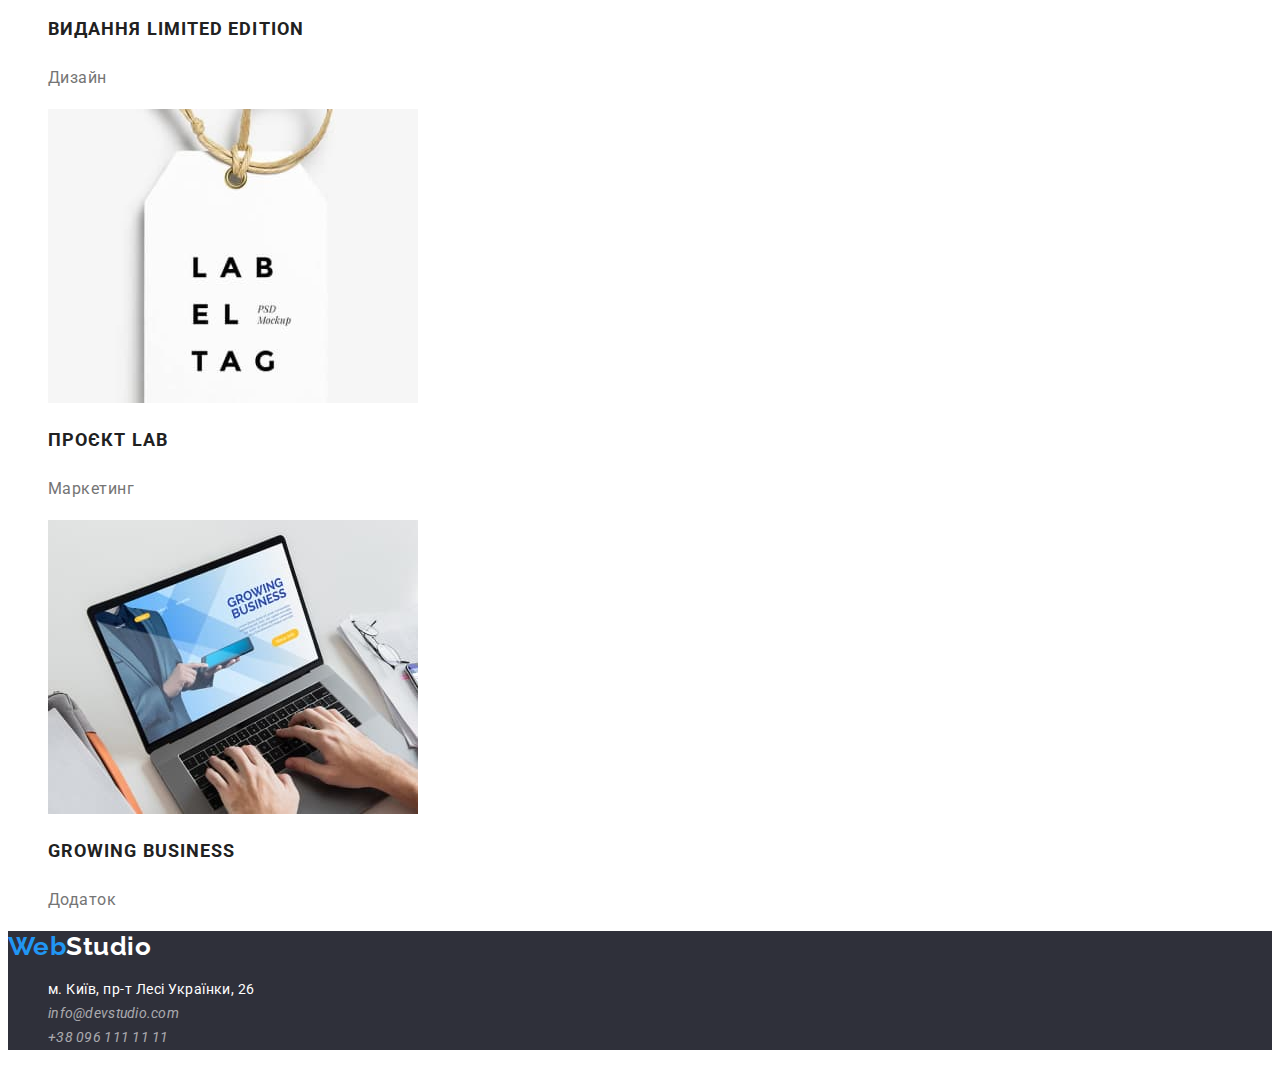
==== commit 1a7c8f36: "Фіналі значення задані, окрім скритих двох абзаців та фону кнопок-фільтрів" ====
--- a/portfolio.html
+++ b/portfolio.html
@@ -157,7 +157,7 @@
         </ul>
       </section>
     </main>
-    <footer>
+    <footer class="footer-section">
       <!-- Подвал, лого -->
       <a lang="en" href="./index.html" class="logo"
         >Web<span class="logo-footer">Studio</span></a
--- a/css/styles.css
+++ b/css/styles.css
@@ -25,6 +25,8 @@
   background-color: var(--primary-bgr-color);
 
   font-family: Roboto, sans-serif;
+  font-size: 16px;
+  letter-spacing: 0.03em;
 }
 
 /* видаляє крапки */
@@ -57,7 +59,6 @@
   font-weight: 700;
   font-size: 26px;
   line-height: 1.2;
-  letter-spacing: 0.03em;
 }
 
 .logo-header {
@@ -126,6 +127,20 @@
   letter-spacing: 0.06em;
 }
 
+.hero-section {
+  background-color: #2f303a;
+}
+
+/* Team фон сеції/Фон контейнера для членів команди*/
+
+.team {
+  background-color: #f5f4fa;
+}
+
+.worker-list {
+  background-color: var(--primary-bgr-color);
+}
+
 /* Section-заголовки: "Наші особливості, Чим ми займаємось, Наша команда*/
 
 .subtitle {
@@ -133,8 +148,6 @@
   font-weight: 700;
   font-size: 36px;
   line-height: 1.17;
-  text-align: center;
-  letter-spacing: 0.03em;
 }
 
 /* Подзаголовки 2 и 4 секції */
@@ -144,7 +157,7 @@
   font-weight: 700;
   font-size: 14px;
   line-height: 1.14;
-  letter-spacing: 0.03em;
+
   text-transform: uppercase;
 }
 
@@ -152,24 +165,21 @@
   font-weight: 400;
   font-size: 14px;
   line-height: 1.71;
-  letter-spacing: 0.03em;
 }
 
 .worker-list .caption {
   color: var(--title-text-color);
   font-weight: 500;
-  font-size: 16px;
+
   line-height: 1.19;
   text-align: center;
-  letter-spacing: 0.03em;
 }
 
 .worker-list .caption-text {
   font-weight: 400;
-  font-size: 16px;
+
   line-height: 1.19;
   text-align: center;
-  letter-spacing: 0.03em;
 }
 
 /* Section продублювати класи заголовків с указанием предка, щоб задавати величину шрифта і тд, як я зробив нижче в футері*/
@@ -178,10 +188,10 @@
 
 .address-links .address-place {
   color: #ffffff;
+  font-style: normal;
   font-weight: 400;
   font-size: 14px;
   line-height: 1.71;
-  letter-spacing: 0.03em;
 }
 
 .address-place:hover,
@@ -194,7 +204,6 @@
   font-weight: 400;
   font-size: 14px;
   line-height: 1.71;
-  letter-spacing: 0.03em;
 }
 
 .contact:hover,
@@ -202,6 +211,10 @@
   color: var(--accent-color);
 }
 
+.footer-section {
+  background-color: #2f303a;
+}
+
 /* Button для порфолио, нужно подключить силкі?*/
 
 .button {
@@ -212,7 +225,6 @@
   font-size: 16px;
   line-height: 1.62;
   text-align: center;
-  letter-spacing: 0.03em;
 }
 
 .button:hover,
@@ -233,7 +245,6 @@
 .list-text {
   color: var(--primary-text-color);
   font-weight: 400;
-  font-size: 16px;
+
   line-height: 1.88;
-  letter-spacing: 0.03em;
-}
+}
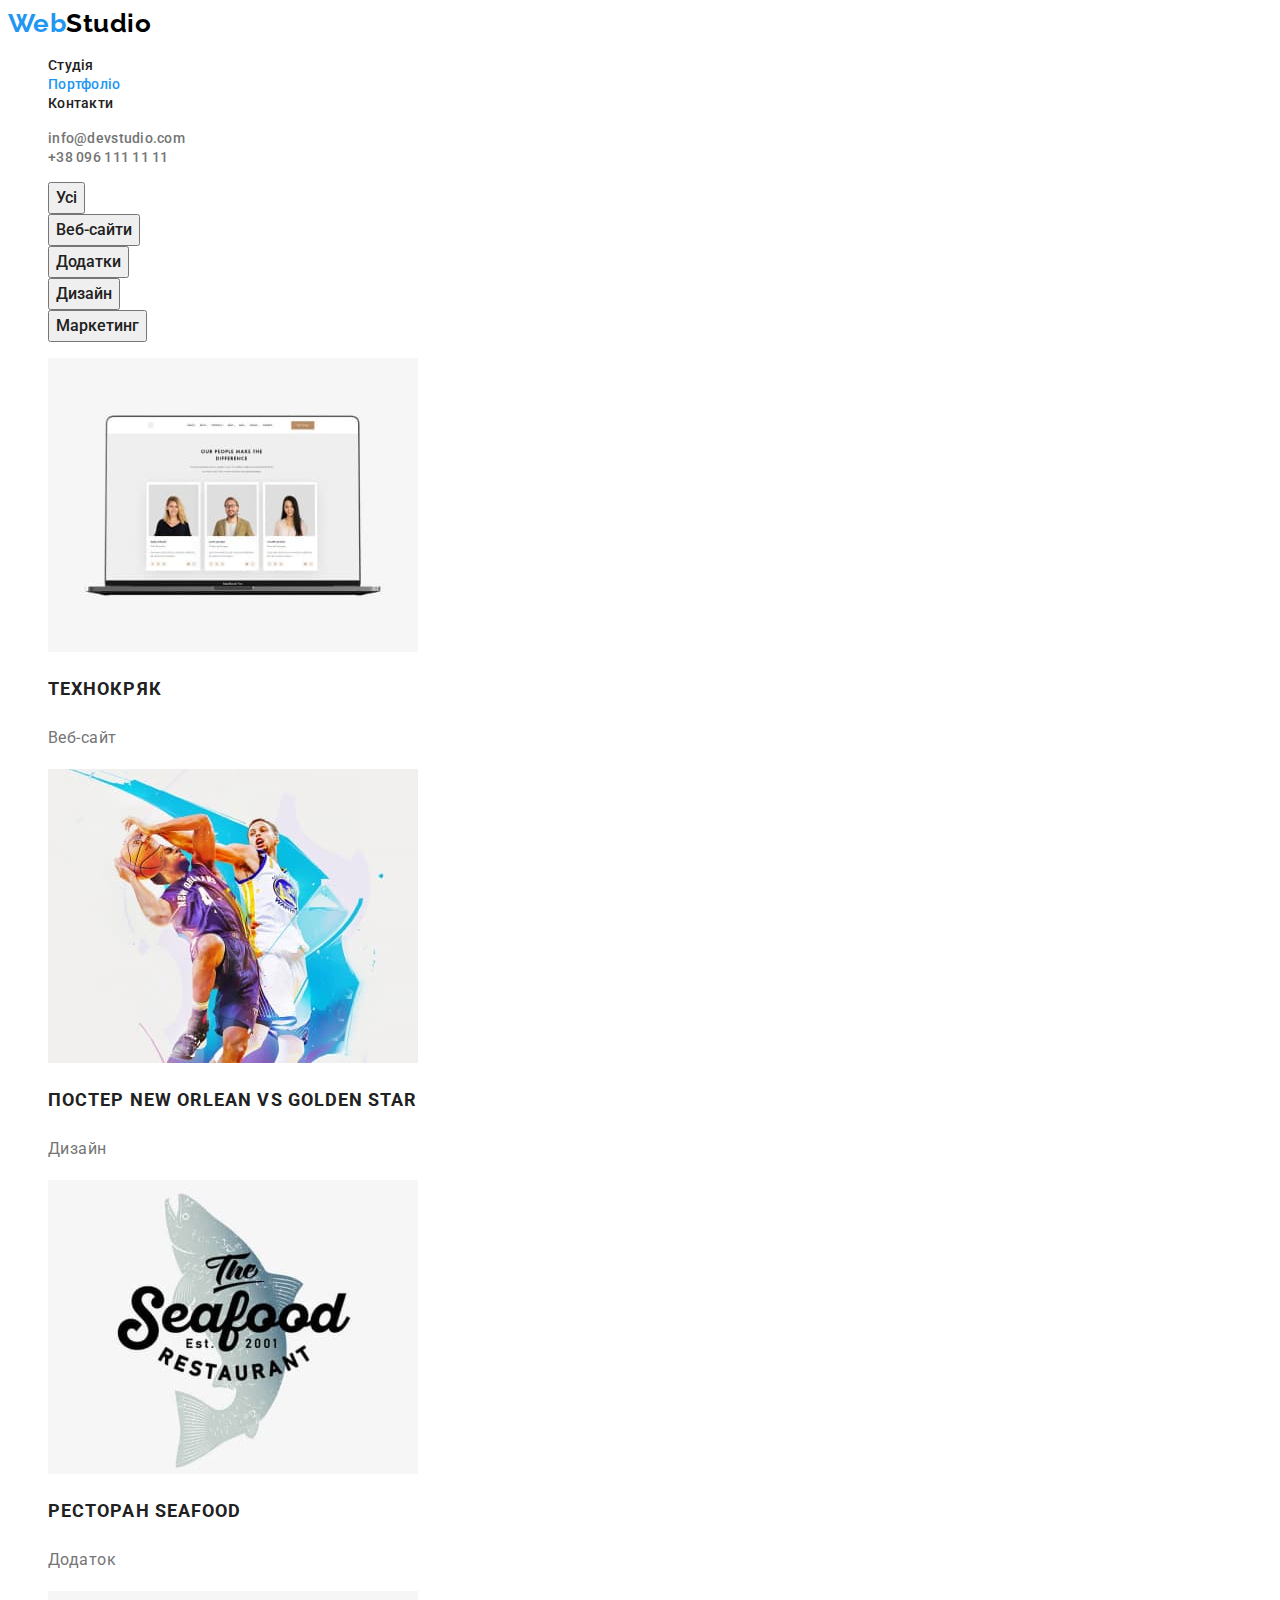
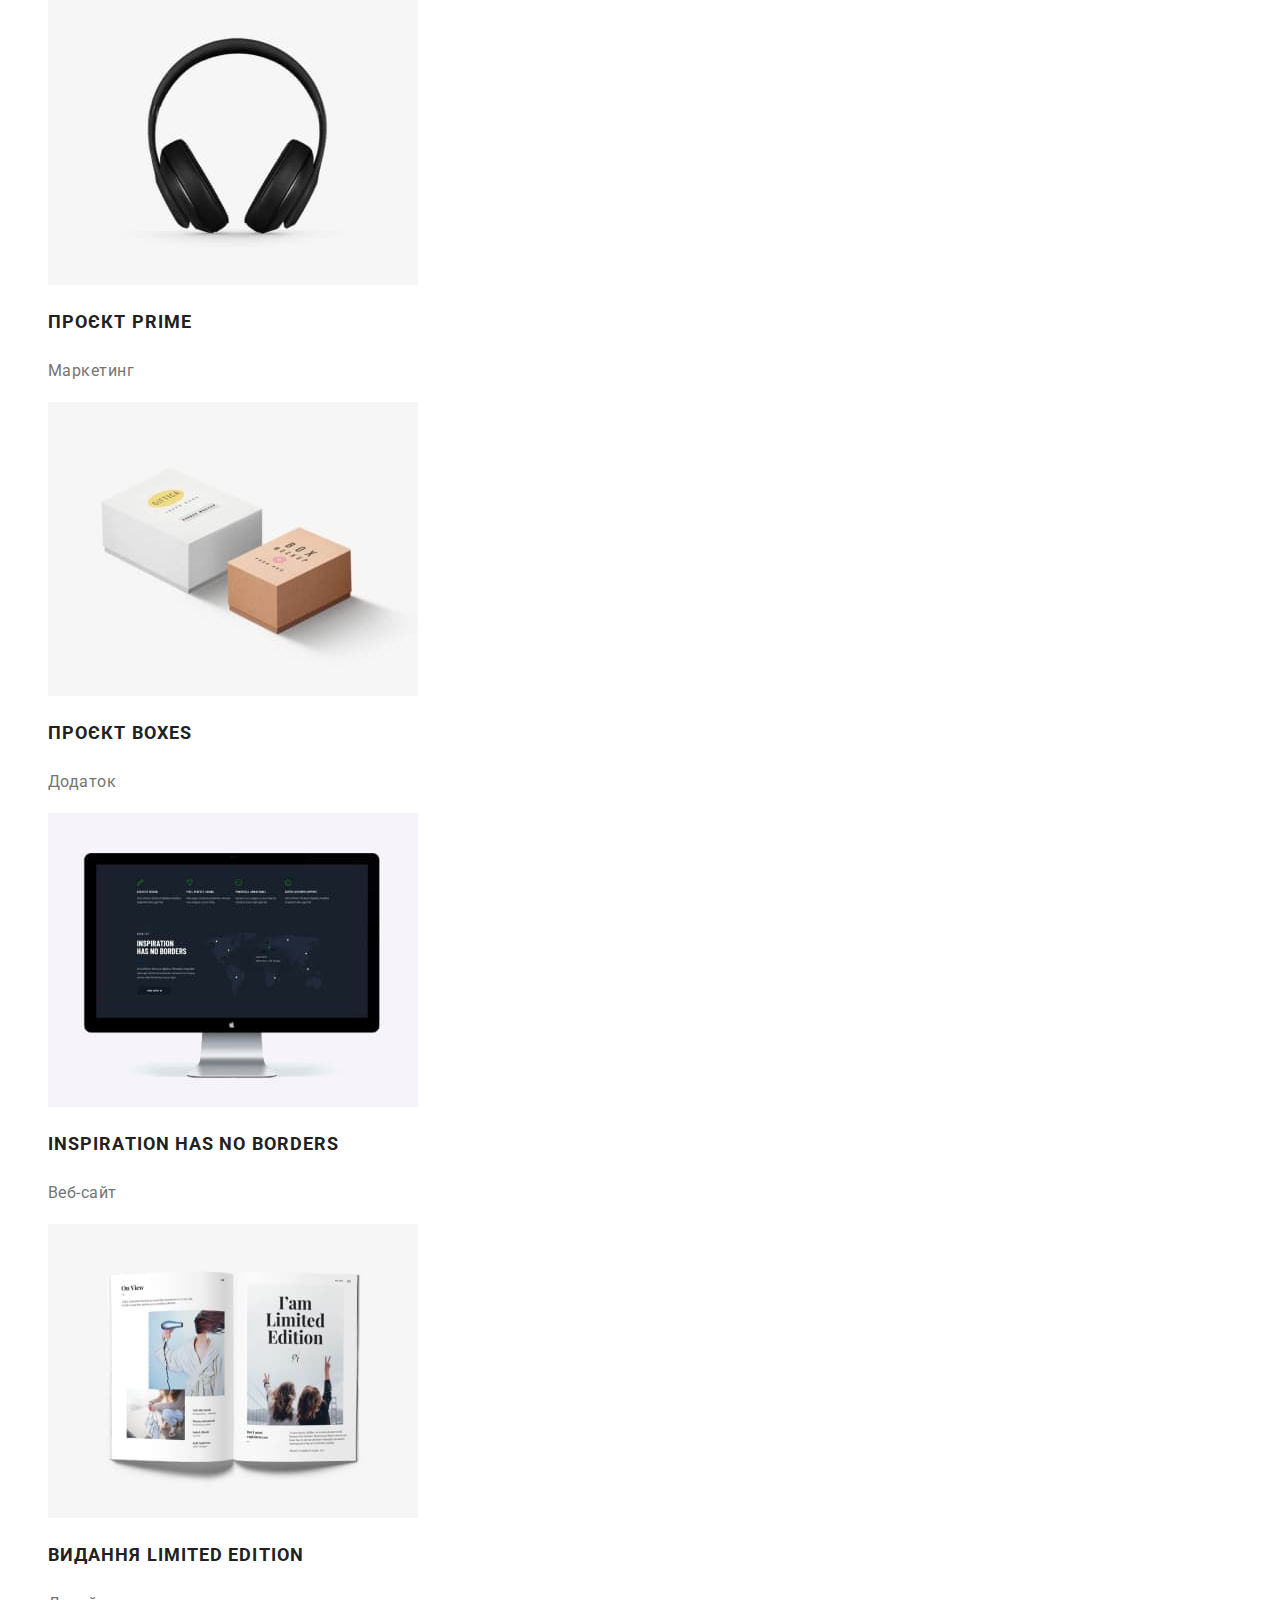
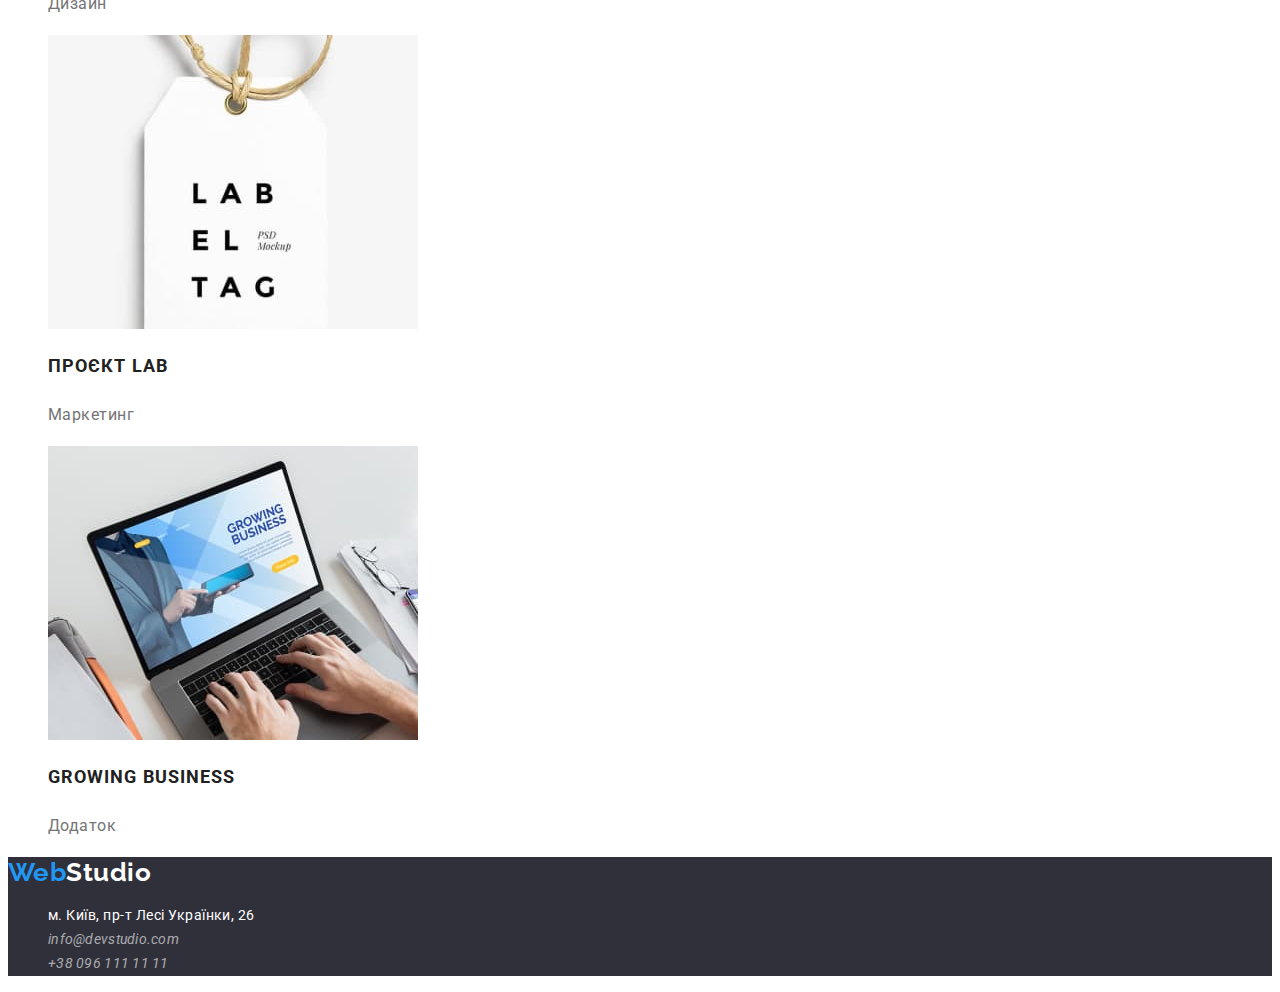
==== commit bb7c199d: "Готове 2дз" ====
--- a/portfolio.html
+++ b/portfolio.html
@@ -51,11 +51,15 @@
         <h1 class="subtitle subject-hidden">Сторінка портфоліо</h1>
         <!-- Кнопки-фільтри -->
         <ul class="list-hidden">
-          <li><button type="button" class="button">Усі</button></li>
-          <li><button type="button" class="button">Веб-сайти</button></li>
-          <li><button type="button" class="button">Додатки</button></li>
-          <li><button type="button" class="button">Дизайн</button></li>
-          <li><button type="button" class="button">Маркетинг</button></li>
+          <li><button type="button" class="button cursor">Усі</button></li>
+          <li>
+            <button type="button" class="button cursor">Веб-сайти</button>
+          </li>
+          <li><button type="button" class="button cursor">Додатки</button></li>
+          <li><button type="button" class="button cursor">Дизайн</button></li>
+          <li>
+            <button type="button" class="button cursor">Маркетинг</button>
+          </li>
         </ul>
         <!-- Ассортимент з фильтрів -->
         <ul class="list-hidden filter">
--- a/css/styles.css
+++ b/css/styles.css
@@ -1,17 +1,3 @@
-/* font */
-
-/* основний колір тексту - це не заголовки!!! #757575 */
-
-/* колір другорядного тексту #212121 */
-
-/* акцент колір #2196F3 */
-
-/* кнопка СИНІЙ ГЕРОЙ #2196F3 та кнопка фільтр портфоліо(сірий) #F5F4FA*/
-
-/*чорний текст для лого STUDIO в хедері #000000 */
-
-/* білий текст #FFFFFF*/
-
 :root {
   --primary-text-color: #757575;
   --title-text-color: #212121;
@@ -30,25 +16,20 @@
 }
 
 /* видаляє крапки */
+
 .list-hidden {
   list-style: none;
 }
+
 /* видаляє підкреслення під силками */
+
 .link-hidden {
   text-decoration-line: none;
 }
 
 .subject-hidden {
-  /* НЕЗАКІНЧЕНО треба прибрати заголовок */
-}
-
-/* FON */
-
-/* основний колір фону (білий) #ffffff*/
-
-/* другорядний колір фону (СІРИЙ) #F5F4FA*/
-
-/* Герой частина та футер фон (асфальт) #2F303A */
+  display: none;
+}
 
 /* LOGO */
 
@@ -162,7 +143,6 @@
 }
 
 .list-hidden .caption-text {
-  font-weight: 400;
   font-size: 14px;
   line-height: 1.71;
 }
@@ -176,13 +156,9 @@
 }
 
 .worker-list .caption-text {
-  font-weight: 400;
-
   line-height: 1.19;
   text-align: center;
 }
-
-/* Section продублювати класи заголовків с указанием предка, щоб задавати величину шрифта і тд, як я зробив нижче в футері*/
 
 /* footer */
 
@@ -233,8 +209,12 @@
   background-color: var(--accent-color);
 }
 
+.cursor {
+  cursor: pointer;
+}
+
 /* section portfolio */
-/* задати значення ширини висоти залоговку в партофлио */
+
 .filter .caption {
   font-weight: 700;
   font-size: 18px;
@@ -244,7 +224,5 @@
 /* абзац портфоліо */
 .list-text {
   color: var(--primary-text-color);
-  font-weight: 400;
-
   line-height: 1.88;
 }
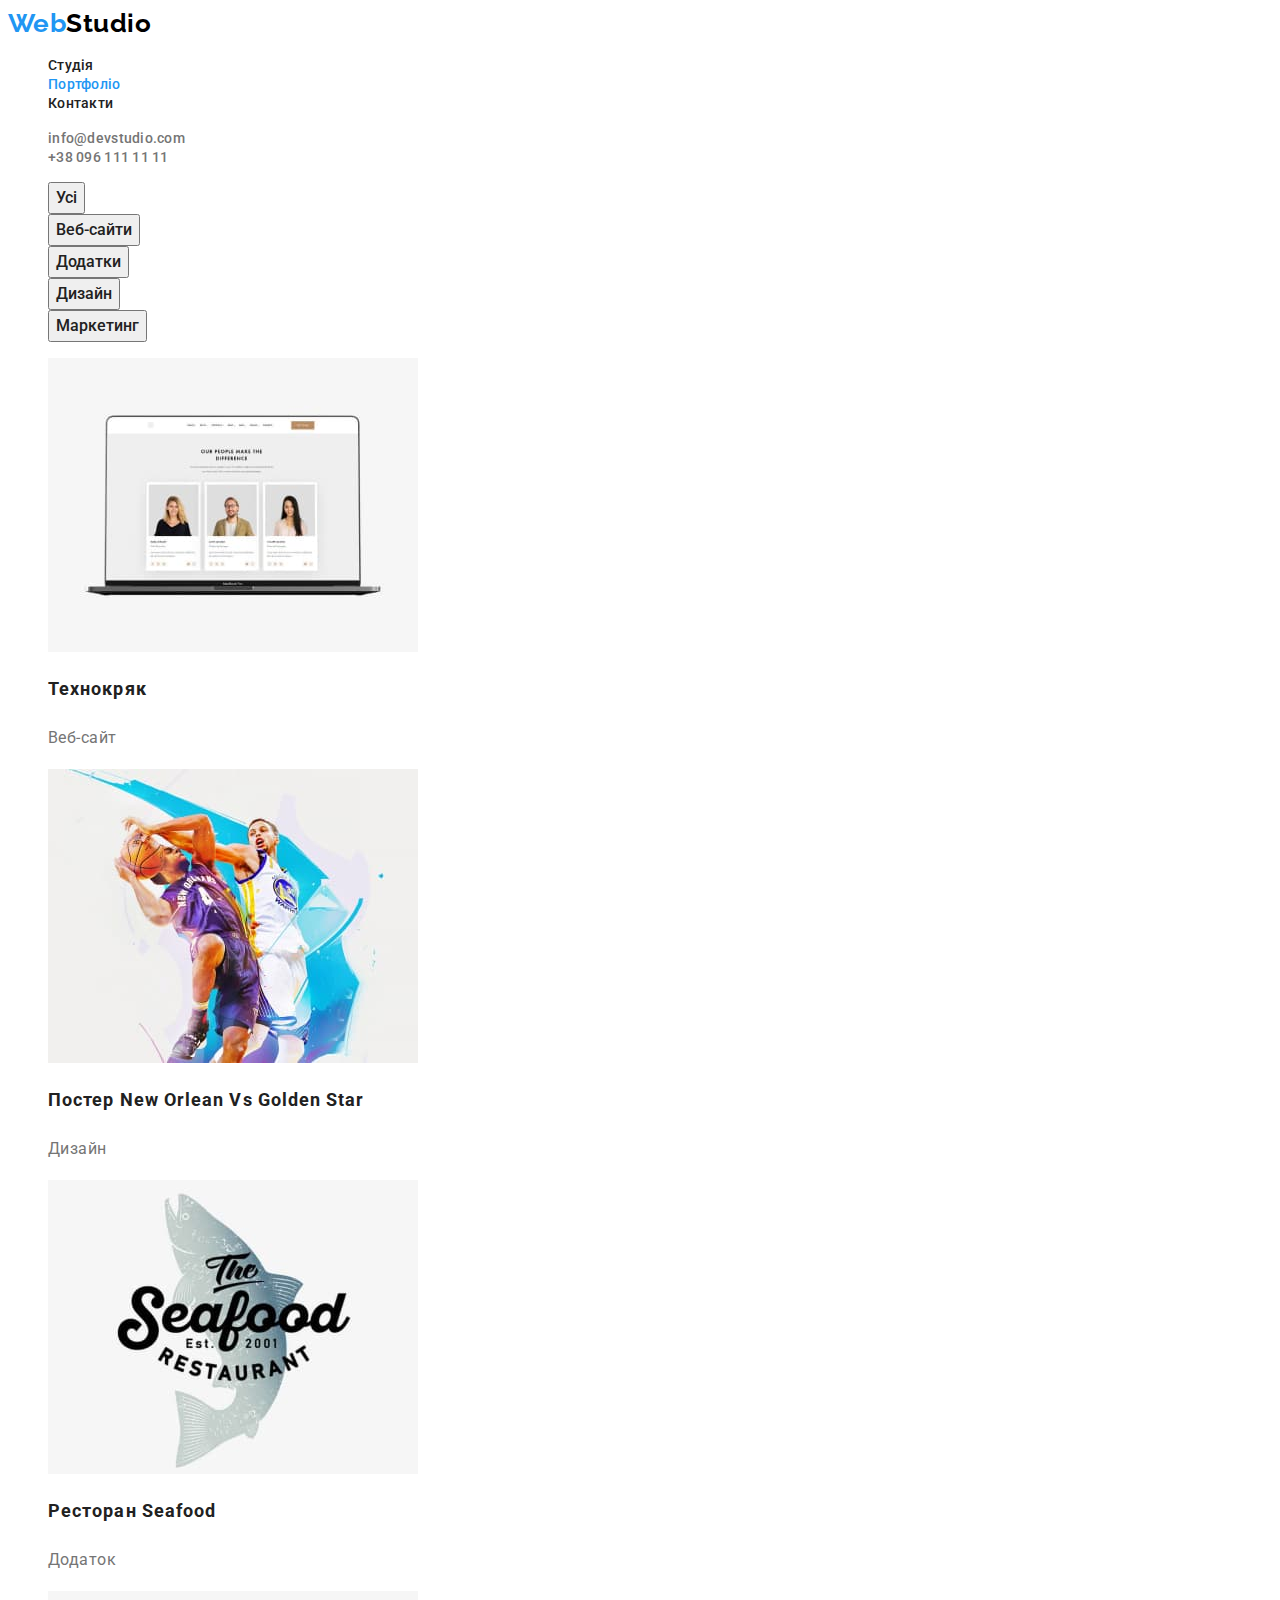
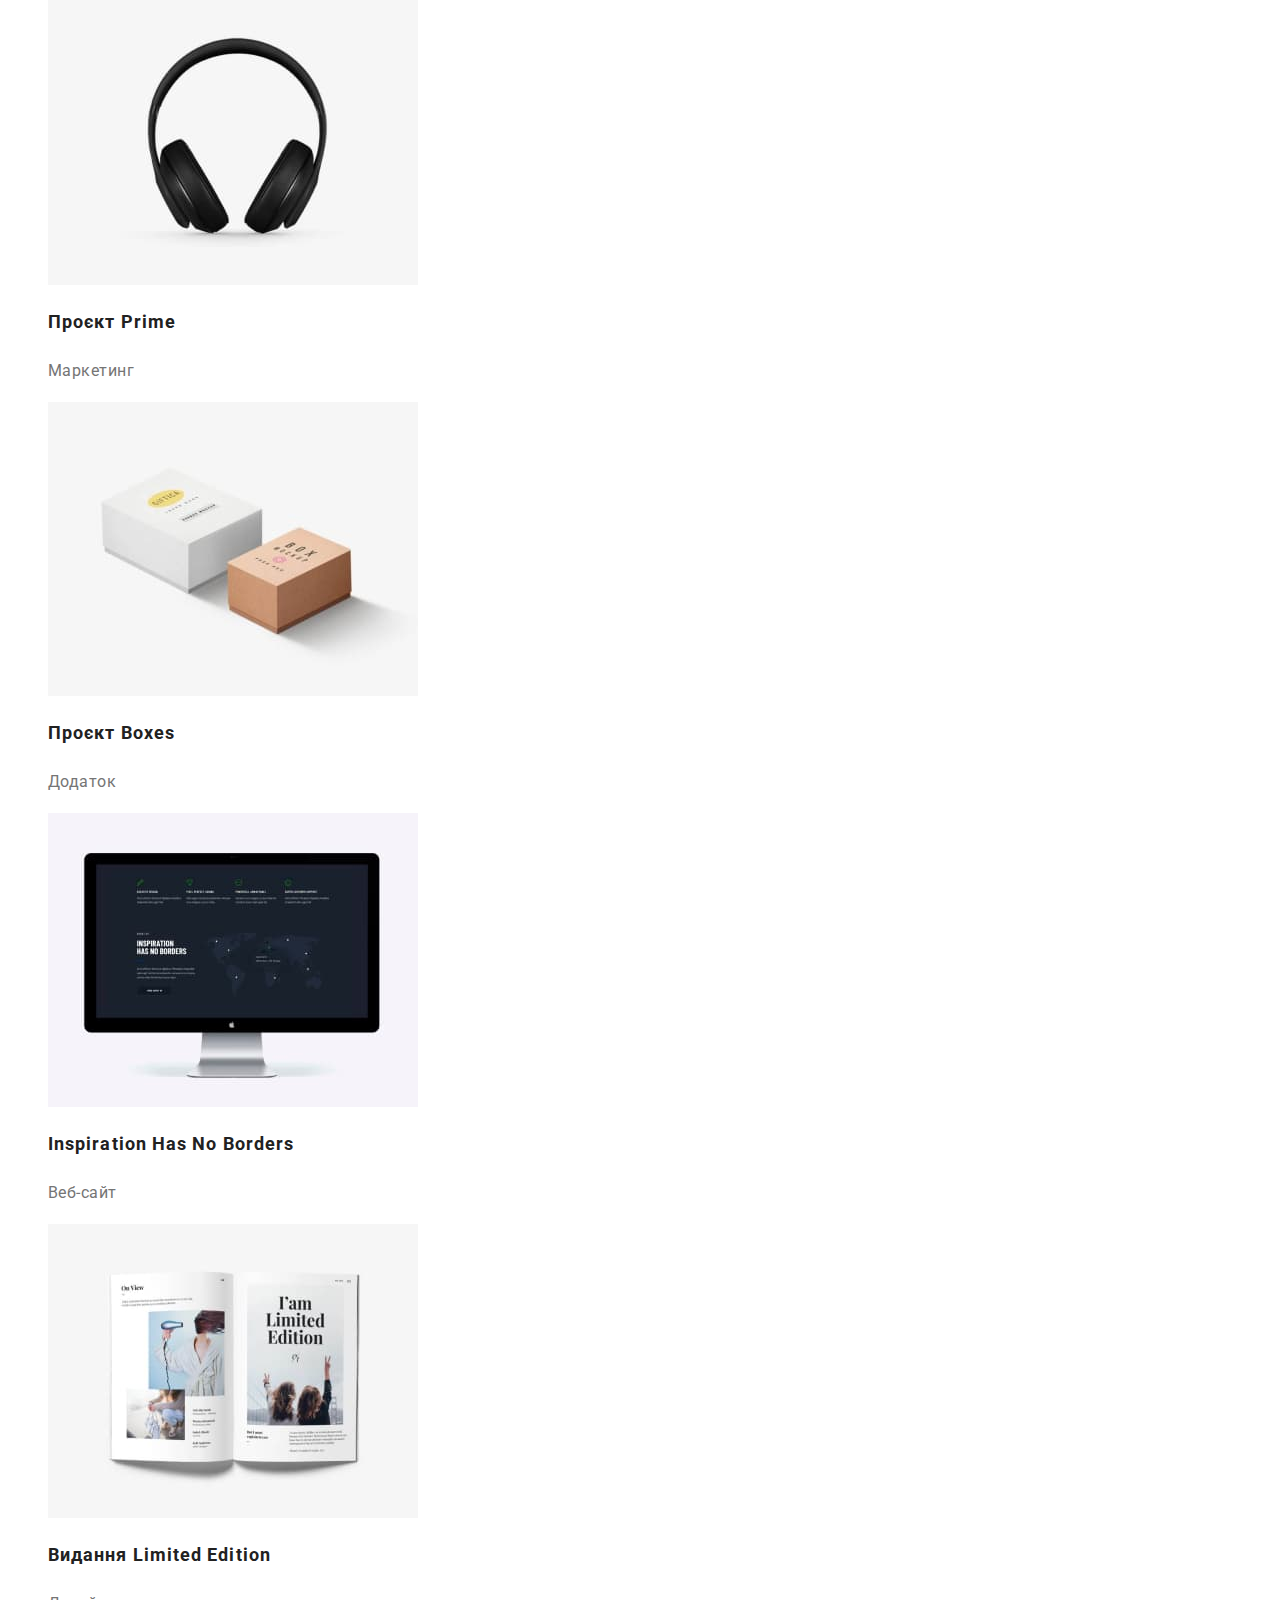
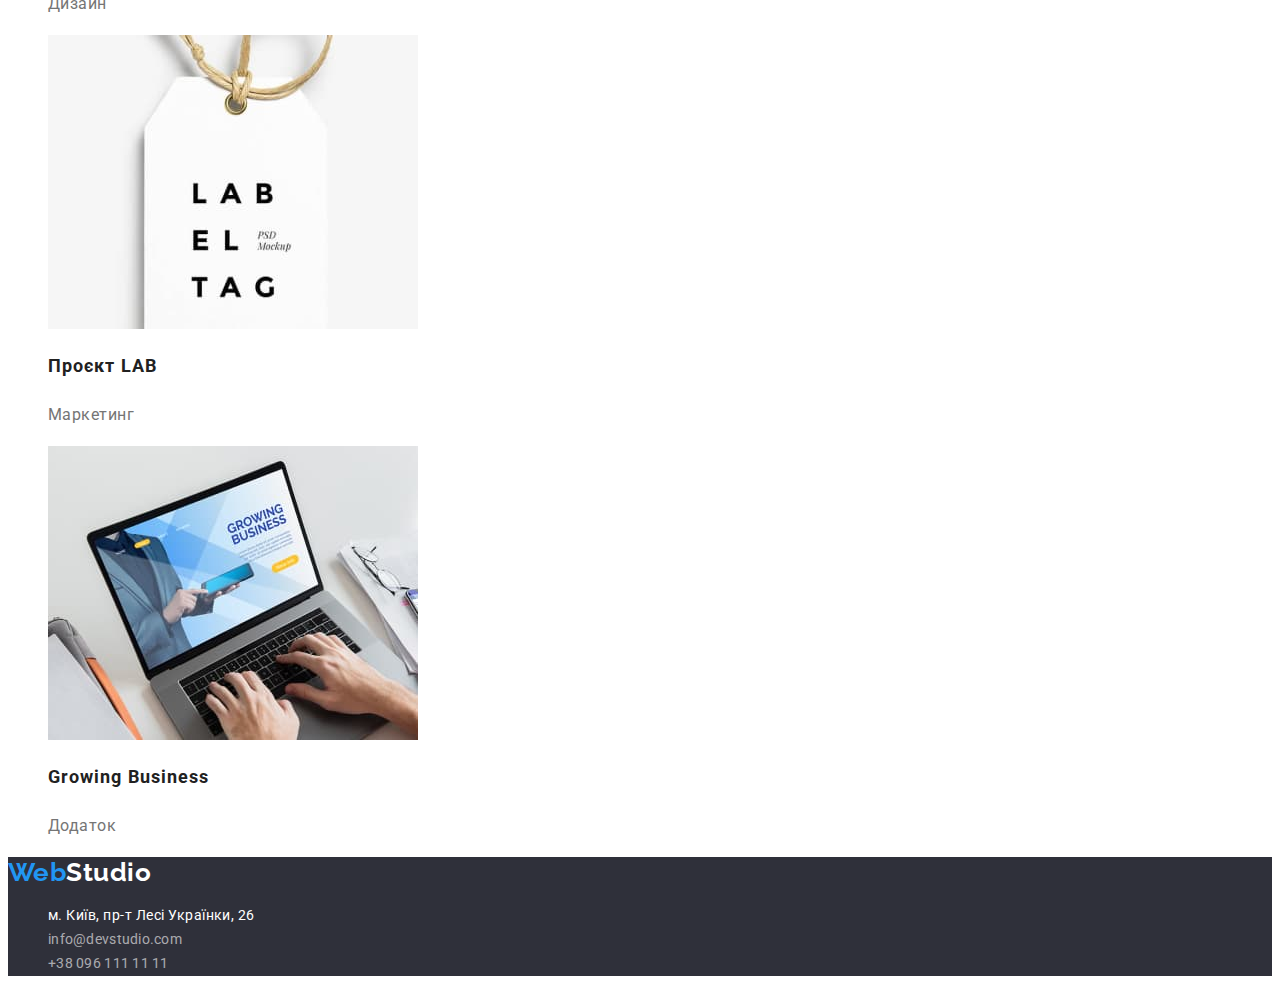
==== commit ea017a48: "Фіксить HomeWork 2" ====
--- a/portfolio.html
+++ b/portfolio.html
@@ -24,9 +24,7 @@
             <a href="./index.html" class="link link-hidden">Студія</a>
           </li>
           <li>
-            <a href="./portfolio.html" class="link link-hidden current"
-              >Портфоліо</a
-            >
+            <a href="./portfolio.html" class="link link-hidden current">Портфоліо</a>
           </li>
           <li><a href="#" class="link link-hidden">Контакти</a></li>
         </ul>
@@ -34,21 +32,17 @@
       <!-- Лінки контактів -->
       <ul class="links-contact list-hidden">
         <li>
-          <a href="mailto:info@devstudio.com" class="contact link-hidden"
-            >info@devstudio.com</a
-          >
+          <a href="mailto:info@devstudio.com" class="contact link-hidden">info@devstudio.com</a>
         </li>
         <li>
-          <a href="tel:+380961111111" class="contact link-hidden"
-            >+38 096 111 11 11</a
-          >
+          <a href="tel:+380961111111" class="contact link-hidden">+38 096 111 11 11</a>
         </li>
       </ul>
     </header>
     <main>
       <section>
         <!-- Скрити заголовок -->
-        <h1 class="subtitle subject-hidden">Сторінка портфоліо</h1>
+        <h1 class="section-title subject-hidden">Сторінка портфоліо</h1>
         <!-- Кнопки-фільтри -->
         <ul class="list-hidden">
           <li><button type="button" class="button cursor">Усі</button></li>
@@ -65,33 +59,21 @@
         <ul class="list-hidden filter">
           <li>
             <a href="" class="link-hidden">
-              <img
-                src="./images/techkryak.jpg"
-                alt="картинка з макетом вебсайту"
-                width="370"
-              />
+              <img src="./images/techkryak.jpg" alt="картинка з макетом вебсайту" width="370" />
               <h2 class="caption">Технокряк</h2>
               <p class="list-text">Веб-сайт</p>
             </a>
           </li>
           <li>
             <a href="" class="link-hidden">
-              <img
-                src="./images/poster.jpg"
-                alt="постер з баскетболістами"
-                width="370"
-              />
+              <img src="./images/poster.jpg" alt="постер з баскетболістами" width="370" />
               <h2 class="caption">Постер New Orlean vs Golden Star</h2>
               <p class="list-text">Дизайн</p>
             </a>
           </li>
           <li>
             <a href="" class="link-hidden">
-              <img
-                src="./images/logo-of-restoran.jpg"
-                alt="логотип ресторану"
-                width="370"
-              />
+              <img src="./images/logo-of-restoran.jpg" alt="логотип ресторану" width="370" />
               <h2 class="caption">Ресторан Seafood</h2>
               <p class="list-text">Додаток</p>
             </a>
@@ -116,11 +98,7 @@
           </li>
           <li>
             <a href="" class="link-hidden">
-              <img
-                src="./images/pc-maket.jpg"
-                alt="макет вебсайту на комп'ютері"
-                width="370"
-              />
+              <img src="./images/pc-maket.jpg" alt="макет вебсайту на комп'ютері" width="370" />
               <h2 class="caption">Inspiration has no Borders</h2>
               <p class="list-text">Веб-сайт</p>
             </a>
@@ -138,11 +116,7 @@
           </li>
           <li>
             <a href="" class="link-hidden">
-              <img
-                src="./images/label.jpg"
-                alt="бірка з назвою проєкту"
-                width="370"
-              />
+              <img src="./images/label.jpg" alt="бірка з назвою проєкту" width="370" />
               <h2 class="caption">Проєкт LAB</h2>
               <p class="list-text">Маркетинг</p>
             </a>
@@ -163,9 +137,7 @@
     </main>
     <footer class="footer-section">
       <!-- Подвал, лого -->
-      <a lang="en" href="./index.html" class="logo"
-        >Web<span class="logo-footer">Studio</span></a
-      >
+      <a lang="en" href="./index.html" class="logo">Web<span class="logo-footer">Studio</span></a>
       <!-- Адреса -->
       <address class="address">
         <ul class="address-links list-hidden">
--- a/css/styles.css
+++ b/css/styles.css
@@ -124,9 +124,8 @@
 
 /* Section-заголовки: "Наші особливості, Чим ми займаємось, Наша команда*/
 
-.subtitle {
-  color: var(--title-text-color);
-  font-weight: 700;
+.section-title {
+  color: var(--title-text-color);
   font-size: 36px;
   line-height: 1.17;
 }
@@ -135,7 +134,6 @@
 
 .list-hidden .caption {
   color: var(--title-text-color);
-  font-weight: 700;
   font-size: 14px;
   line-height: 1.14;
 
@@ -143,16 +141,16 @@
 }
 
 .list-hidden .caption-text {
-  font-size: 14px;
   line-height: 1.71;
 }
 
 .worker-list .caption {
   color: var(--title-text-color);
   font-weight: 500;
-
+  font-size: 16px;
   line-height: 1.19;
   text-align: center;
+  text-transform: capitalize;
 }
 
 .worker-list .caption-text {
@@ -163,22 +161,18 @@
 /* footer */
 
 .address-links .address-place {
-  color: #ffffff;
+  color: var(--primary-bgr-color);
   font-style: normal;
   font-weight: 400;
   font-size: 14px;
   line-height: 1.71;
-}
-
-.address-place:hover,
-.address-place:focus {
-  color: var(--accent-color);
 }
 
 .address-links .contact {
   color: rgba(255, 255, 255, 0.6);
   font-weight: 400;
   font-size: 14px;
+  font-style: normal;
   line-height: 1.71;
 }
 
@@ -191,7 +185,7 @@
   background-color: #2f303a;
 }
 
-/* Button для порфолио, нужно подключить силкі?*/
+/* Button для порфолио*/
 
 .button {
   color: var(--title-text-color);
@@ -216,10 +210,10 @@
 /* section portfolio */
 
 .filter .caption {
-  font-weight: 700;
   font-size: 18px;
   line-height: 2;
   letter-spacing: 0.06em;
+  text-transform: capitalize;
 }
 /* абзац портфоліо */
 .list-text {
